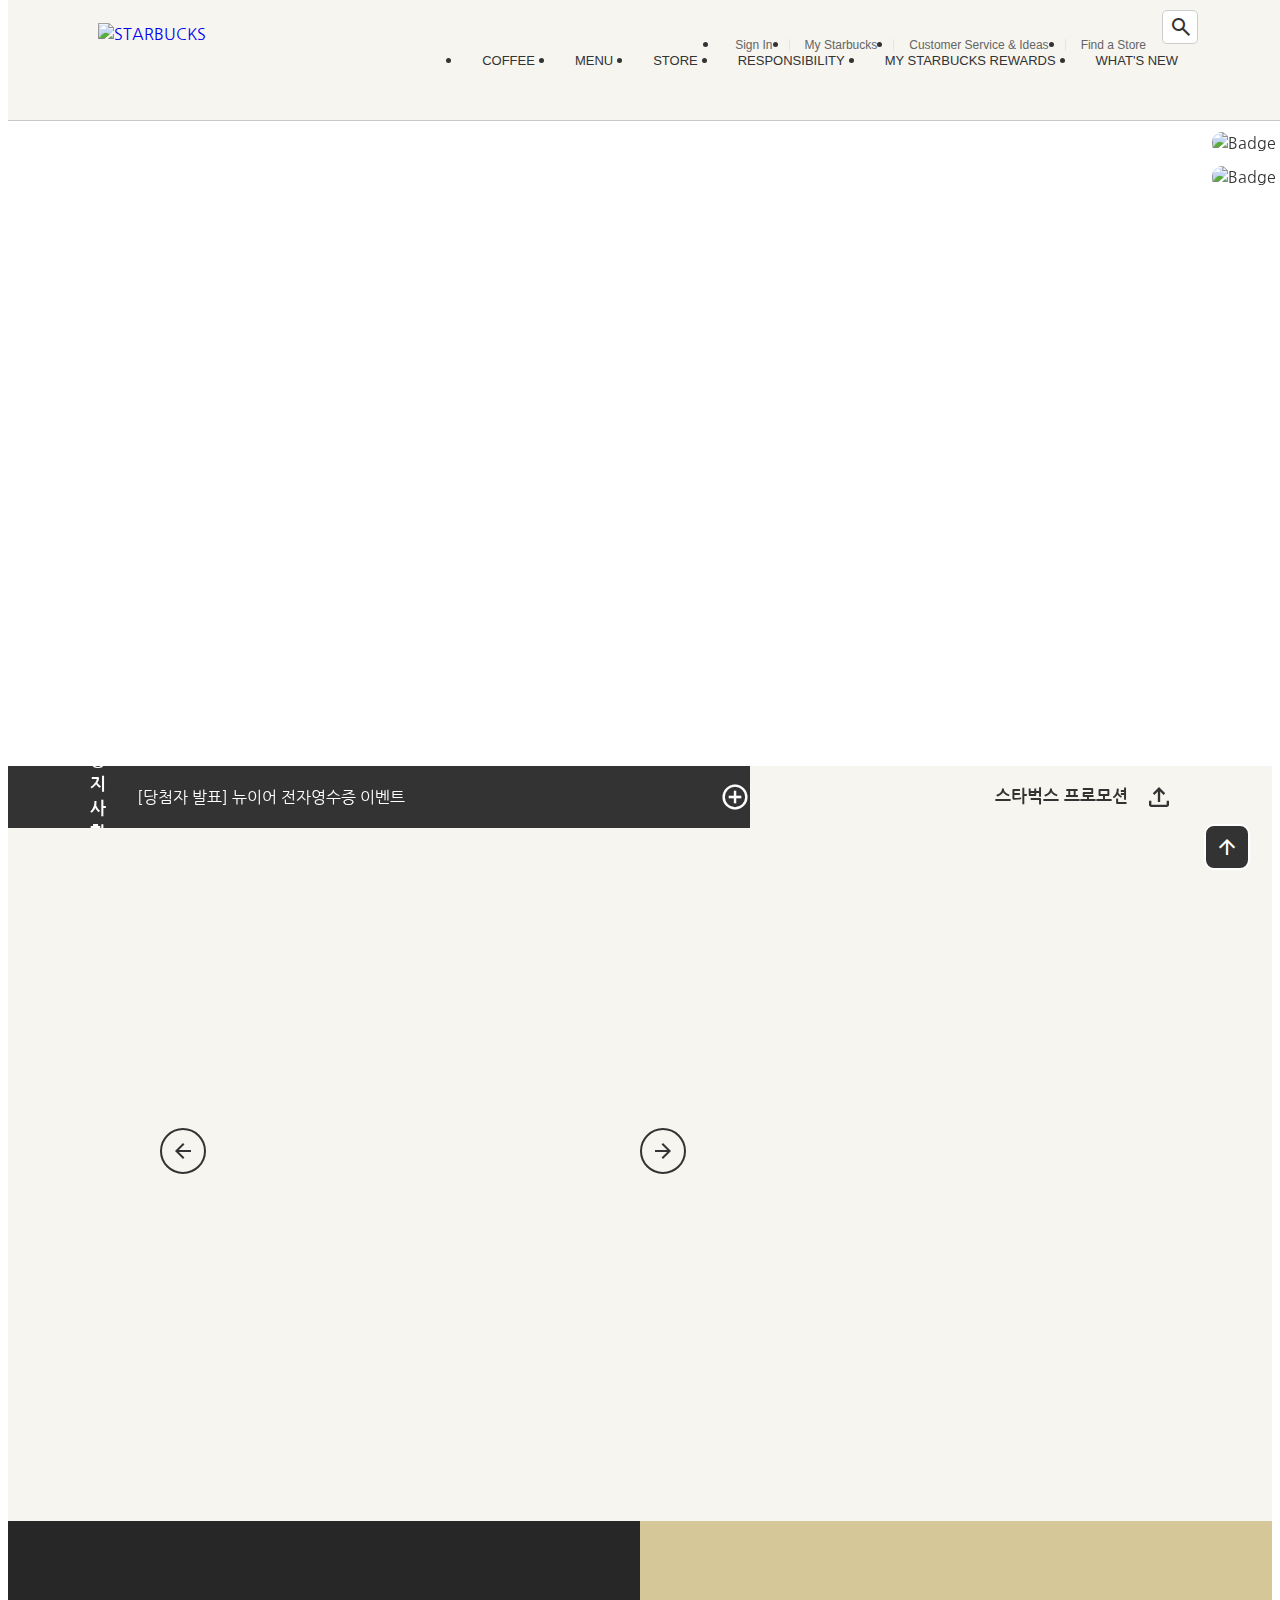
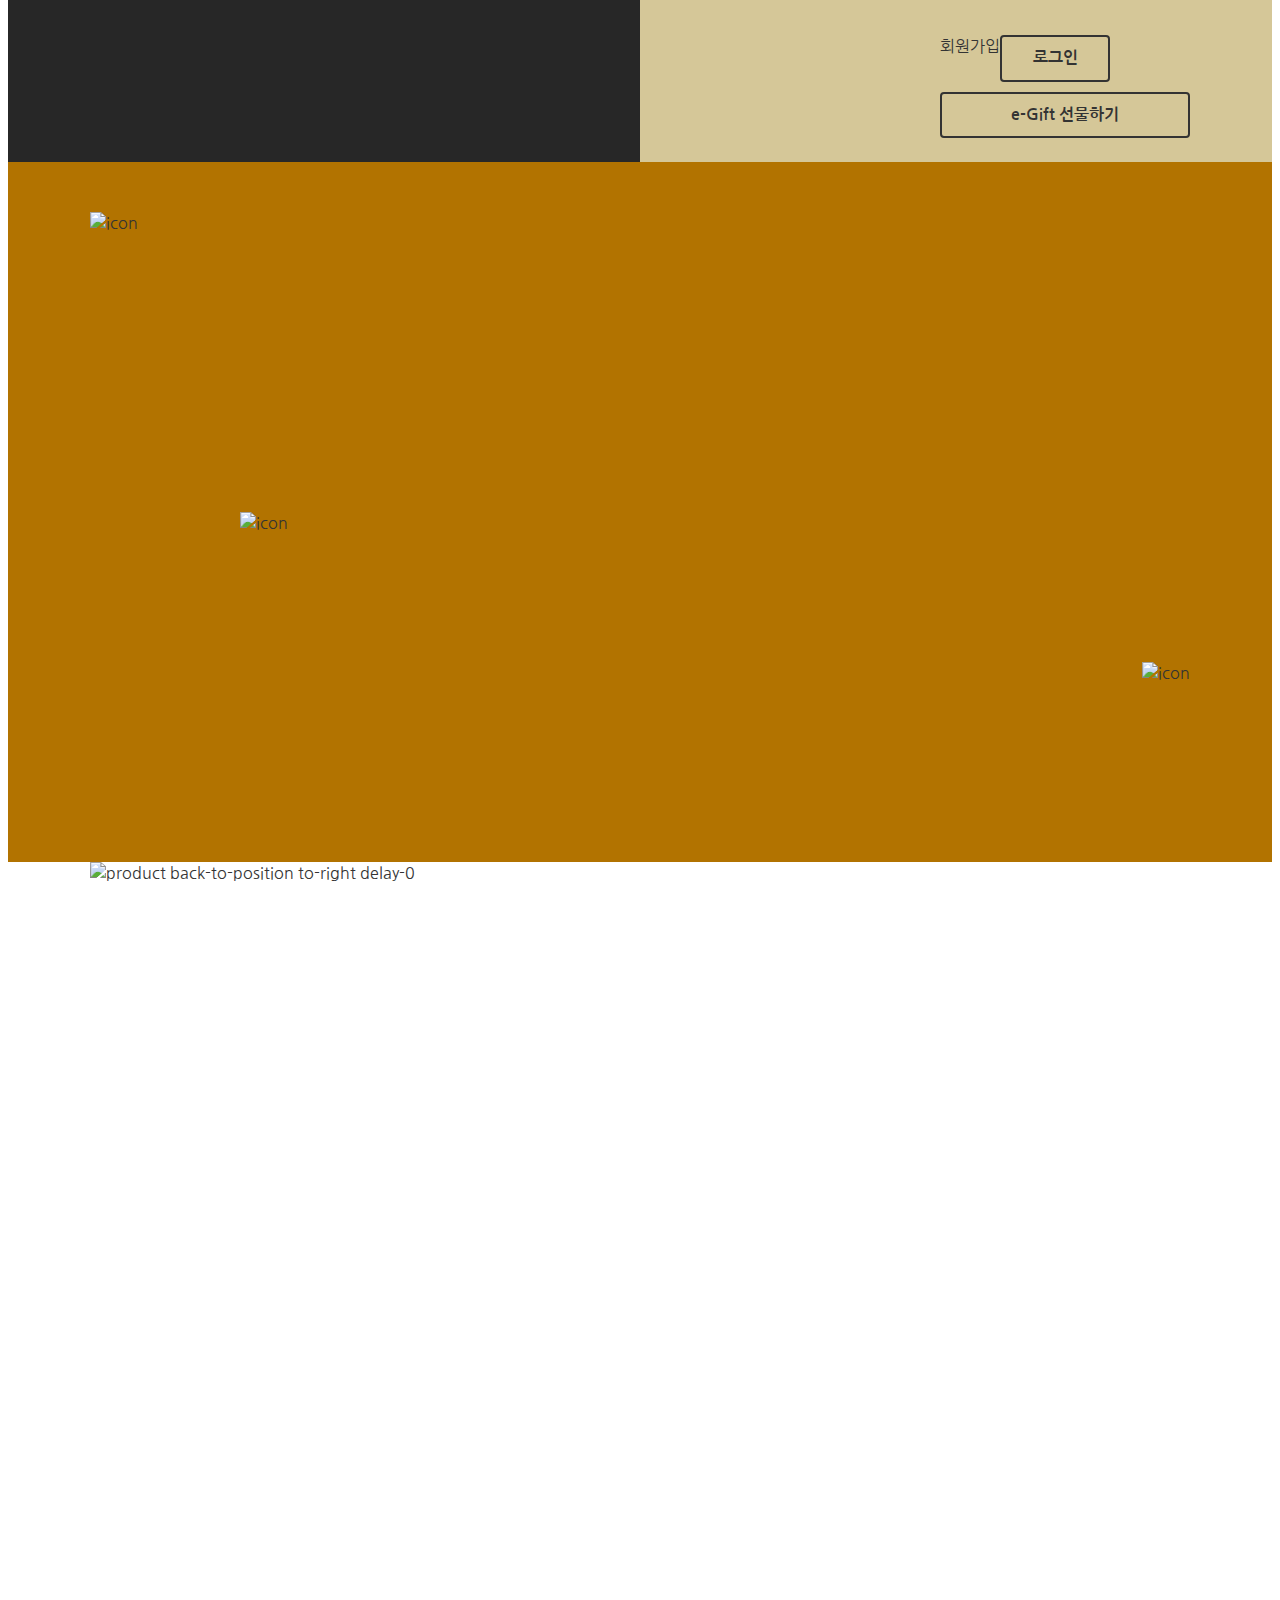
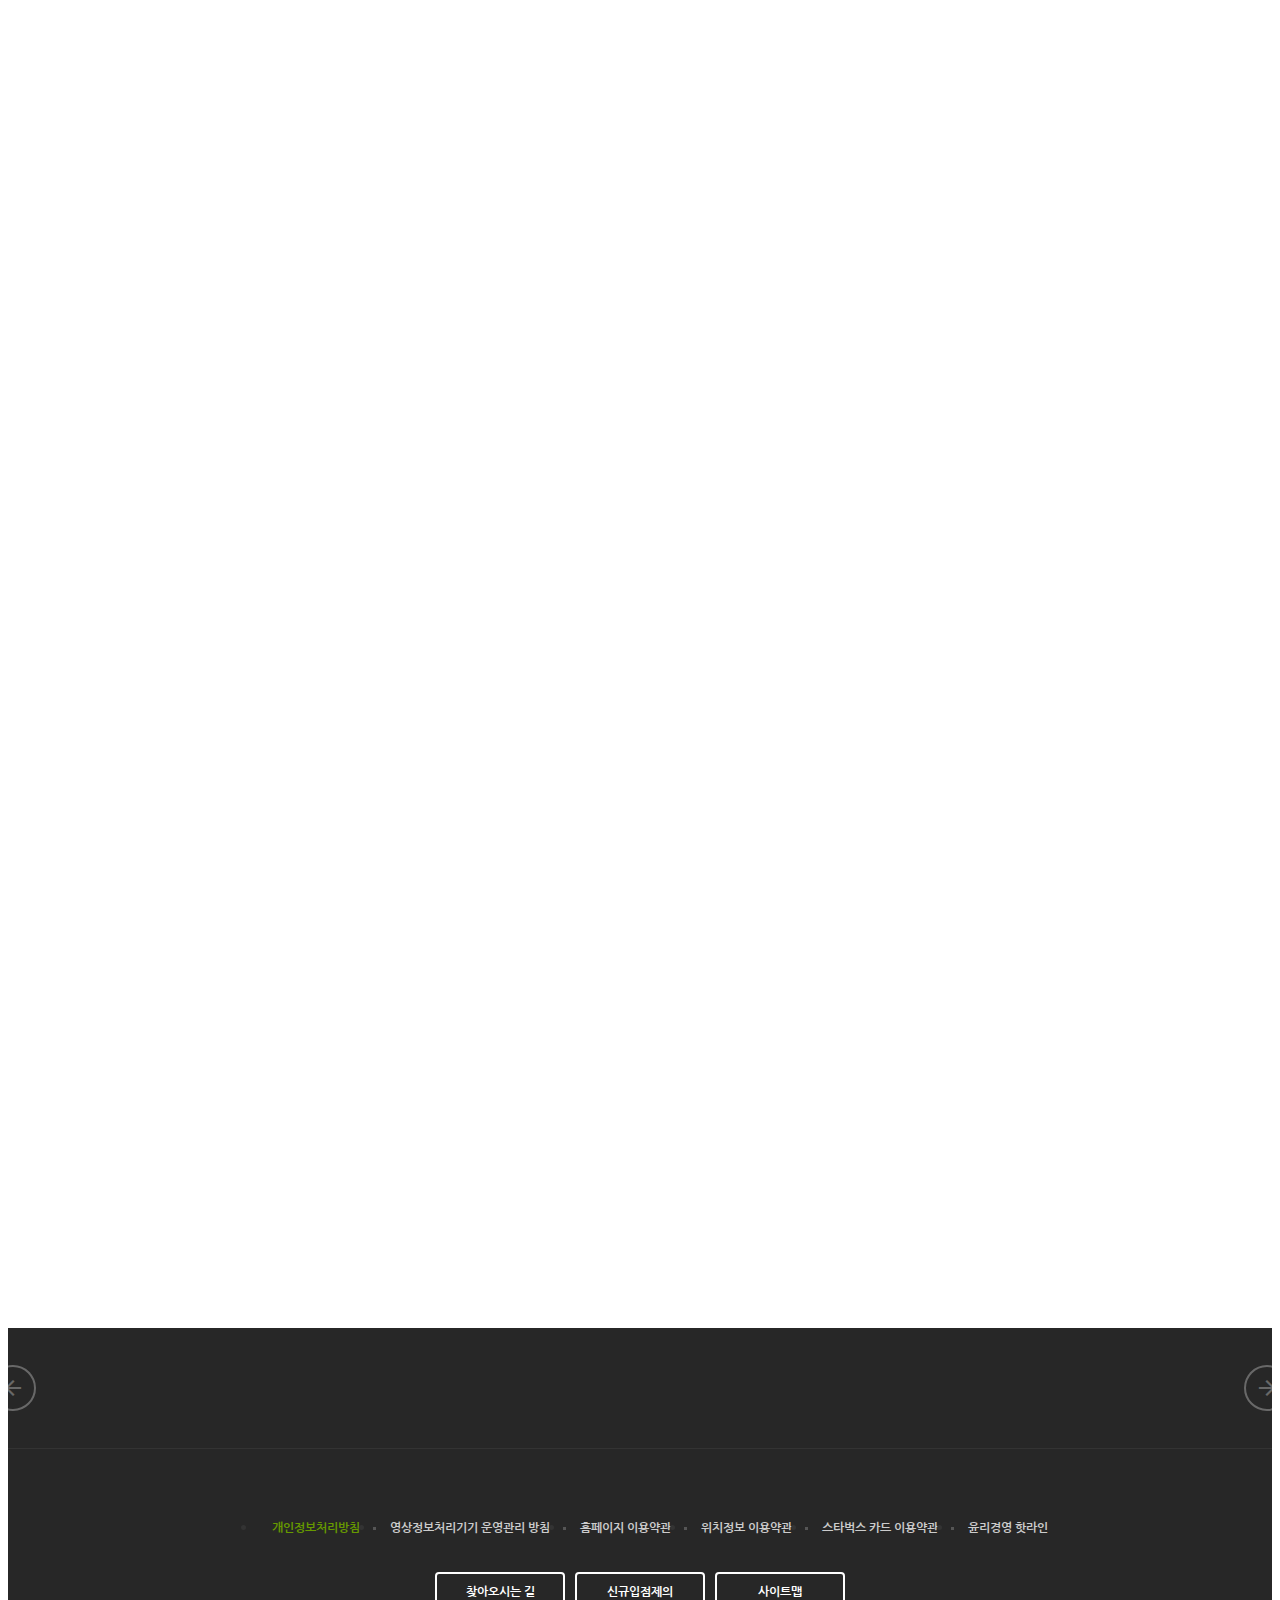
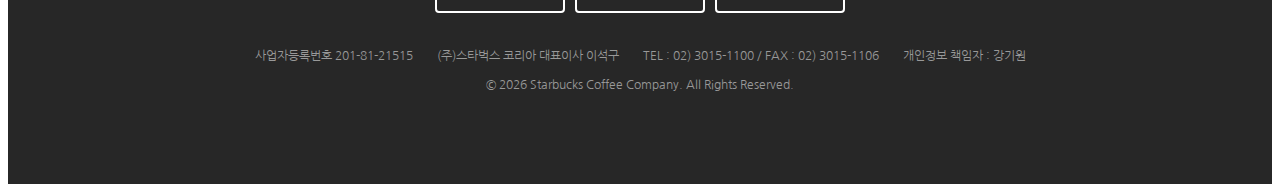
==== index.html @ c78d1f73 "공통 모듈 분리" ====
<!DOCTYPE html>
<html lang="ko">
<head>
    <meta charset="UTF-8" />
    <meta http-equiv="X-UA-Compatible" content="IE=edge" />
    <meta name="viewport" content="width=device-width, initial-scale=1.0" />
    <title>Starbucks Coffee Korea</title>

    <meta property="og:type" content="website" />
    <meta property="og:site_name" content="Starbucks" />
    <meta property="og:title" content="Starbucks Coffee Korea" />
    <meta property="og:description" content="스타벅스는 세계에서 가장 큰 다국적 커피 전문점으로, 64개국에서 총 23,187개의 매점을 운영하고 있습니다." />
    <meta property="og:image" content="./images/starbucks_seo.jpg" />
    <meta property="og:url" content="https://starbucks.co.kr" />

    <meta property="twitter:card" content="summary" />
    <meta property="twitter:site" content="Starbucks" />
    <meta property="twitter:title" content="Starbucks Coffee Korea" />
    <meta property="twitter:description" content="스타벅스는 세계에서 가장 큰 다국적 커피 전문점으로, 64개국에서 총 23,187개의 매점을 운영하고 있습니다." />
    <meta property="twitter:image" content="./images/starbucks_seo.jpg" />
    <meta property="twitter:url" content="https://starbucks.co.kr" />

    <link rel="icon" href="./images/favicon.png" />
    <link rel="stylesheet" href="https://cdn.jsdelivr.net/npm/reset-css@5.0.1/reset.min.css" />
    <link rel="preconnect" href="https://fonts.googleapis.com">
    <link rel="preconnect" href="https://fonts.gstatic.com" crossorigin>
    <link href="https://fonts.googleapis.com/css2?family=Nanum+Gothic:wght@400;700&display=swap" rel="stylesheet">
    <link rel="stylesheet" href="https://fonts.googleapis.com/css2?family=Material+Symbols+Outlined:opsz,wght,FILL,GRAD@48,400,0,0" />
    <link rel="stylesheet" href="./css/common.css" />
    <link rel="stylesheet" href="./css/main.css" />

    <script src="https://cdnjs.cloudflare.com/ajax/libs/lodash.js/4.17.21/lodash.min.js" integrity="sha512-WFN04846sdKMIP5LKNphMaWzU7YpMyCU245etK3g/2ARYbPK9Ub18eG+ljU96qKRCWh+quCY7yefSmlkQw1ANQ==" crossorigin="anonymous" referrerpolicy="no-referrer"></script>
    
    <!-- gsap & scroll to plugin -->
    <script src="https://cdnjs.cloudflare.com/ajax/libs/gsap/3.11.4/gsap.min.js" integrity="sha512-f8mwTB+Bs8a5c46DEm7HQLcJuHMBaH/UFlcgyetMqqkvTcYg4g5VXsYR71b3qC82lZytjNYvBj2pf0VekA9/FQ==" crossorigin="anonymous" referrerpolicy="no-referrer"></script>
    <script src="https://cdnjs.cloudflare.com/ajax/libs/gsap/3.11.4/ScrollToPlugin.min.js" integrity="sha512-tQFq+nb/TSS648SDzWbSj0A67t4I1PFzR0U6Oi/yEYFyUbAIwg74SOCbr7t2X1Rn+iln7sYwfh8y+z7p0gddOw==" crossorigin="anonymous" referrerpolicy="no-referrer"></script>

    <!-- SWIPER -->
    <link rel="stylesheet" href="https://cdn.jsdelivr.net/npm/swiper@8/swiper-bundle.min.css"/>
    <script src="https://cdn.jsdelivr.net/npm/swiper@8/swiper-bundle.min.js"></script>
    
    <!-- SCROLL MAGIC -->
    <script src="https://cdnjs.cloudflare.com/ajax/libs/ScrollMagic/2.0.8/ScrollMagic.min.js" integrity="sha512-8E3KZoPoZCD+1dgfqhPbejQBnQfBXe8FuwL4z/c8sTrgeDMFEnoyTlH3obB4/fV+6Sg0a0XF+L/6xS4Xx1fUEg==" crossorigin="anonymous" referrerpolicy="no-referrer"></script>

    <script defer src="./js/youtube.js"></script>
    <script defer src="./js/common.js"></script>
    <script defer src="./js/main.js"></script>
</head>


<body>
    <!-- HEADER -->
    <header>
        <div class="inner">

        <!-- 로고를 클릭하면, 메인페이지로 이동 -->
            <a href="/" class="logo"> 
                <img src="./images/starbucks_logo.png" alt="STARBUCKS">
            </a>

            <div class="sub-menu">
              <ul class="menu">
                <li>
                  <a href="./signin/index.html">Sign In</a>
                </li>
                <li>
                  <a href="javascript:void(0)">My Starbucks</a>
                </li>
                <li>
                  <a href="#">Customer Service & Ideas</a>
                </li>
                <li>
                  <a href="javascript:void(0)">Find a Store</a>
                </li>
              </ul>
              <div class="search">
                <input type="text">
                <div class="material-symbols-outlined">search</div>
              </div>
            </div>

            <ul class="main-menu">
              <li class="item">
                <div class="item__name">COFFEE</div>
                <div class="item__contents">
                  <div class="contents__menu">
                    <ul class="inner">
                      <li>
                        <h4>커피</h4>
                        <ul>
                          <li>스타벅스 원두</li>
                          <li>스타벅스 비아</li>
                          <li>스타벅스 오리가미</li>
                        </ul>
                      </li>
                      <li>
                        <h4>에스프레소 음료</h4>
                        <ul>
                          <li>도피오</li>
                          <li>에스프레소 마키아또</li>
                          <li>아메리카노</li>
                          <li>마키아또</li>
                          <li>카푸치노</li>
                          <li>라떼</li>
                          <li>모카</li>
                          <li>리스트레또 비안코</li>
                        </ul>
                      </li>
                      <li>
                        <h4>커피 이야기</h4>
                        <ul>
                          <li>스타벅스 로스트 스팩트럼</li>
                          <li>최상의 아라비카 원두</li>
                          <li>한 잔의 커피가 완성되기까지</li>
                          <li>클로버® 커피 추출 시스템</li>
                        </ul>
                      </li>
                      <li>
                        <h4>최상의 커피를 즐기는 법</h4>
                        <ul>
                          <li>커피 프레스</li>
                          <li>푸어 오버</li>
                          <li>아이스 푸어 오버</li>
                          <li>커피 메이커</li>
                          <li>리저브를 매장에서 다양하게 즐기는 법</li>
                        </ul>
                      </li>
                    </ul>
                  </div>
                  <div class="contents__texture">
                    <div class="inner">
                      <h4>나와 어울리는 커피 찾기</h4>
                      <p>스타벅스가 여러분에게 어울리는 커피를 찾아드립니다.</p>
                      <h4>최상의 커피를 즐기는 법</h4>
                      <p>여러가지 방법을 통해 다양한 풍미의 커피를 즐겨보세요.</p>
                    </div>
                  </div>
                </div>
              </li>
              <li class="item">
                <div class="item__name">MENU</div>
                <div class="item__contents">
                  <div class="contents__menu">
                    <ul class="inner">
                      <li>
                        <h4>음료</h4>
                        <ul>
                          <li>콜드 브루</li>
                          <li>브루드 커피</li>
                          <li>에스프레소</li>
                          <li>프라푸치노</li>
                          <li>블렌디드 음료</li>
                          <li>스타벅스 피지오</li>
                          <li>티(티바나)</li>
                          <li>기타 제조 음료</li>
                          <li>스타벅스 주스(병음료)</li>
                        </ul>
                      </li>
                      <li>
                        <h4>푸드</h4>
                        <ul>
                          <li>베이커리</li>
                          <li>케익</li>
                          <li>샌드위치 & 샐러드</li>
                          <li>따뜻한 푸드</li>
                          <li>과일 & 요거트</li>
                          <li>스낵 & 미니 디저트</li>
                          <li>아이스크림</li>
                        </ul>
                      </li>
                      <li>
                        <h4>상품</h4>
                        <ul>
                          <li>머그</li>
                          <li>글라스</li>
                          <li>플라스틱 텀블러</li>
                          <li>스테인리스 텀블러</li>
                          <li>보온병</li>
                          <li>액세서리</li>
                          <li>커피 용품</li>
                          <li>패키지 티(티바나)</li>
                        </ul>
                      </li>
                      <li>
                        <h4>카드</h4>
                        <ul>
                          <li>실물카드</li>
                          <li>e-Gift 카드</li>
                        </ul>
                      </li>
                      <li>
                        <h4>메뉴 이야기</h4>
                        <ul>
                          <li>콜드 브루</li>
                          <li>스타벅스 티바나</li>
                        </ul>
                      </li>
                    </ul>
                  </div>
                  <div class="contents__texture">
                    <div class="inner">
                      <h4 class="new">스타벅스 티바나</h4>
                      <p>다양한 찻잎과 향신료 등 개성있는 재료로 새로운 맛과 향의 티를 선보입니다.</p>
                    </div>
                  </div>
                </div>
              </li>
              <li class="item">
                <div class="item__name">STORE</div>
                <div class="item__contents">
                  <div class="contents__menu">
                    <ul class="inner">
                      <li>
                        <h4>매장 찾기</h4>
                        <ul>
                          <li>퀵 검색</li>
                          <li>지역 검색</li>
                          <li>My 매장</li>
                        </ul>
                      </li>
                      <li>
                        <h4>매장 이야기</h4>
                        <ul>
                          <li>청담스타</li>
                          <li>티바나 인스파이어드 매장</li>
                          <li>파미에파크</li>
                        </ul>
                      </li>
                    </ul>
                  </div>
                  <div class="contents__texture">
                    <div class="inner">
                      <h4>매장 찾기</h4>
                      <p>보다 빠르게 매장을 찾아보세요.</p>
                      <h4 class="new">청담스타</h4>
                      <p>스타벅스 1,000호점인 청담스타점을 만나보세요.</p>
                    </div>
                  </div>
                </div>
              </li>
              <li class="item">
                <div class="item__name">RESPONSIBILITY</div>
                <div class="item__contents">
                  <div class="contents__menu">
                    <ul class="inner">
                      <li>
                        <h4>지역 사회 참여 활동</h4>
                        <ul>
                          <li>회망배달 캠페인</li>
                          <li>재능기부 카페 소식</li>
                          <li>커뮤니티 스토어</li>
                          <li>청년인재 양성</li>
                          <li>우리 농산물 사랑 캠페인</li>
                          <li>우리 문화 지키기</li>
                        </ul>
                      </li>
                      <li>
                        <h4>환경보호 활동</h4>
                        <ul>
                          <li>환경 발자국 줄이기</li>
                          <li>일회용 컵 없는 매장</li>
                          <li>커피 원두 재활용</li>
                        </ul>
                      </li>
                      <li>
                        <h4>윤리 구매</h4>
                        <ul>
                          <li>윤리적 원두 구매</li>
                          <li>공정무역 인증</li>
                          <li>커피 농가 지원 활동</li>
                        </ul>
                      </li>
                      <li>
                        <h4>글로벌 사회 공헌</h4>
                        <ul>
                          <li>윤리경영 보고서</li>
                          <li>스타벅스 재단</li>
                          <li>지구촌 봉사의 달</li>
                        </ul>
                      </li>
                    </ul>
                  </div>
                  <div class="contents__texture">
                    <div class="inner">
                      <h4>커피원두 재활용</h4>
                      <p>스타벅스 커피 원두를 재활용 해보세요.</p>
                    </div>
                  </div>
                </div>
              </li>
              <li class="item">
                <div class="item__name">MY STARBUCKS REWARDS</div>
                <div class="item__contents">
                  <div class="contents__menu">
                    <ul class="inner">
                      <li>
                        <h4>마이 스타벅스 리워드</h4>
                        <ul>
                          <li>마이 스타벅스 리워드 소개</li>
                          <li>등급 및 혜택</li>
                          <li>스타벅스 별</li>
                          <li>자주하는 질문</li>
                        </ul>
                      </li>
                      <li>
                        <h4>스타벅스 카드</h4>
                        <ul>
                          <li>스타벅스 카드 소개</li>
                          <li>스타벅스 카드 갤러리</li>
                          <li>등록 및 조회</li>
                          <li>충전 및 이용안내</li>
                          <li>분실신고/환불신청</li>
                          <li>자주하는 질문</li>
                        </ul>
                      </li>
                      <li>
                        <h4>스타벅스 카드 e-Gift</h4>
                        <ul>
                          <li>스타벅스 카드 e-Gift 소개</li>
                          <li>이용안내</li>
                          <li>선물하기</li>
                          <li>자주하는 질문</li>
                        </ul>
                      </li>
                    </ul>
                  </div>
                  <div class="contents__texture">
                    <div class="inner">
                      <h4>스타벅스 카드 등록하기</h4>
                      <p>카드 등록 후 리워드 서비스를 누리고 사용내역도 조회해보세요.</p>
                    </div>
                  </div>
                </div>
              </li>
              <li class="item">
                <div class="item__name">WHAT'S NEW</div>
                <div class="item__contents">
                  <div class="contents__menu">
                    <ul class="inner">
                      <li>
                        <h4>프로모션 & 이벤트</h4>
                        <ul>
                          <li>전체</li>
                          <li>스타벅스 카드</li>
                          <li>마이 스타벅스 리워드</li>
                          <li>온라인</li>
                          <li>2017 스타벅스 플래너</li>
                        </ul>
                      </li>
                      <li>
                        <h4>새소식</h4>
                        <ul>
                          <li>전체</li>
                          <li>상품 출시</li>
                          <li>스타벅스의 문화</li>
                          <li>스타벅스 사회공헌</li>
                          <li>스타벅스 카드출시</li>
                        </ul>
                      </li>
                      <li>
                        <h4>매장별 이벤트</h4>
                        <ul>
                          <li>일반 매장</li>
                          <li>신규 매장</li>
                        </ul>
                      </li>
                    </ul>
                  </div>
                  <div class="contents__texture">
                    <div class="inner">
                      <h4>매장별 이벤트</h4>
                      <p>스타벅스의 매장 이벤트 정보를 확인 하실 수 있습니다.</p>
                      <h4>소셜 스타벅스</h4>
                      <p>다양한 스타벅스 SNS 채널을 통해 스타벅스를 만나보세요!</p>
                    </div>
                  </div>
                </div>
              </li>
            </ul>


        </div>

        <div class="badges">
          <div class="badge">
            <img src="./images/badge3.jpg" alt="Badge" />
          </div>
          <div class="badge">
            <img src="./images/badge2.jpg" alt="Badge" />
          </div>
        </div>
    </header>

    <!-- VISUAL -->
    <section class="visual">
      <div class="inner">

        <div class="title fade-in">
          <img src="./images/visual_title.png" alt="STARBUCKS DELIGHTFUL START TO THE YEAR" />
          <a href="javascript:void(0)" class="btn btn--brown">자세히 보기</a>
        </div>
          <div class="fade-in">
            <img src="./images/visual_cup1.png" alt="NEW OATMEAL LATTE" class="cup1 image" />
            <img src="./images/visual_cup1_text.png" alt="오트밀 라떼" class="cup1 text" />
          </div>
          <div class="fade-in">
            <img src="./images/visual_cup2.png" alt="NEW STARBUCKS CARAMEL CRUMBLE MOCHA" class="cup2 image" />
            <img src="./images/visual_cup2_text.png" alt="스타벅스 카라멜 크럼블 모카" class="cup2 text" />
          </div>
          <div class="fade-in">
            <img src="./images/visual_spoon.png" alt="Spoon" class="spoon" />
          </div>


      </div>

    </section>


    <!-- NOTICE -->
    <section class="notice">

      <div class="notice-line">
        <div class="bg-left"></div>
        <div class="bg-right"></div>
        <div class="inner">
          <div class="inner__left">
            <h2>공지사항</h2>
            <div class="swiper">
              <div class="swiper-wrapper">
                <!-- Slides -->
               <div class="swiper-slide">
                 <a href="javascript:void(0)">[당첨자 발표] 뉴이어 전자영수증 이벤트</a>
               </div>
               <div class="swiper-slide">
                 <a href="javascript:void(0)">크리스마스 & 연말연시 스타벅스 매장 영업시간 변경 안내</a>
               </div>
               <div class="swiper-slide">
                 <a href="javascript:void(0)">[당첨자 발표] 2021 스타벅스 플래너 영수증 이벤트</a>
               </div>
               <div class="swiper-slide">
                 <a href="javascript:void(0)">스타벅스커피 코리아 애플리케이션 버전 업데이트 안내</a>
               </div>
             </div>
            </div> 
            <a href="javascript:void(0)" class="notice-line__more">
              <div class="material-symbols-outlined">add_circle</div>
            </a>
          </div>
          <div class="inner__right">
            <h2>스타벅스 프로모션</h2>
            <a href="javascript:void(0)" class="toggle-promotion">
              <div class="material-symbols-outlined">upload</div>
            </a>
          </div>

        </div>
      </div>

      <div class="promotion">
        <div class="swiper">
          <div class="swiper-wrapper">
            <div class="swiper-slide">
              <img src="./images/promotion_slide1.jpg" alt="2023 뉴이어, 스타벅스와 함께 즐겁고 활기차게 시작하세요!" />
              <a href="javascript:void(0)" class="btn">자세히 보기</a>
            </div>
            <div class="swiper-slide">
              <img src="./images/promotion_slide2.jpg" alt="2023 뉴이어, 스타벅스와 함께 즐겁고 활기차게 시작하세요!" />
              <a href="javascript:void(0)" class="btn">자세히 보기</a>
            </div>
            <div class="swiper-slide">
              <img src="./images/promotion_slide3.jpg" alt="2023 뉴이어, 스타벅스와 함께 즐겁고 활기차게 시작하세요!" />
              <a href="javascript:void(0)" class="btn">자세히 보기</a>
            </div>
            <div class="swiper-slide">
              <img src="./images/promotion_slide4.jpg" alt="2023 뉴이어, 스타벅스와 함께 즐겁고 활기차게 시작하세요!" />
              <a href="javascript:void(0)" class="btn">자세히 보기</a>
            </div>
            <div class="swiper-slide">
              <img src="./images/promotion_slide5.jpg" alt="2023 뉴이어, 스타벅스와 함께 즐겁고 활기차게 시작하세요!" />
              <a href="javascript:void(0)" class="btn">자세히 보기</a>
            </div>
          </div>
        </div>

        <div class="swiper-pagination"></div>
        <div class="swiper-prev">
          <div class="material-symbols-outlined">arrow_back</div>
        </div>
        <div class="swiper-next">
          <div class="material-symbols-outlined">arrow_forward</div>
        </div>
      </div>
    </section>


    <!-- REWARDS -->
    <section class="rewards">
      <div class="bg-left"></div>
      <div class="bg-right"></div>

      <div class="inner">
        <div class="btn-group">
          <div class="btn--reverse sign-up">회원가입</div>
          <div class="btn sign-in">로그인</div>
          <div class="btn gift">e-Gift 선물하기</div>
        </div>
      </div>
    </section>

    <!--YOUTUBE VIDEO-->
    <section class="youtube">
      <div class="youtube__area">
        <div id="player"></div>
      </div> 
      <div class="youtube__cover"></div>
      <div class="inner">
        <img src="./images/floating1.png" alt="icon" class="floating floating1" />
        <img src="./images/floating2.png" alt="icon" class="floating floating2" />
      </div>
    </section>

    <!-- SEASON PRODUCT -->
    <section class="season-product scroll-spy">
      <div class="inner">

        <img src="./images/floating3.png" alt="icon" class="floating floating3" />
        <img src="./images/season_product_image.png" alt="product back-to-position to-right delay-0" />

        <div class="text-group">
          <img src="./images/season_product_text1.png" alt="" class="title back-to-position to-left delay-1" />
          <img src="./images/season_product_text2.png" alt="" class="description back-to-position to-left delay-2" />
          <div class="more back-to-position to-left delay-3">
            <a href="javascript:void(0)" class="btn">자세히 보기</a>
          </div>
        </div>
      </div>
    </section>


    <!-- reserve-coffee -->
    <section class="reserve-coffee scroll-spy">
      <div class="inner">
        
        <img src="./images/reserve_logo.png" alt="" class="reserve-logo back-to-position to-right delay-0" />

        <div class="text-group">
          <img src="./images/reserve_text.png" alt="" class="description back-to-position to-right delay-1" />
          <div class="more back-to-position to-right delay-2">
            <a href="javascript:void(0)" class="btn btn--gold">자세히 보기</a>
          </div>
        </div>
        <img src="./images/reserve_image.png" alt="" class="product back-to-position to-left delay-3" />
      </div>
    </section>

    <!-- PICK YOUR FAVORITE -->
    <section class="pick-your-favorite scroll-spy">
      <div class="inner">

        <div class="text-group">
          <img src="./images/favorite_text1.png" alt="" class="title back-to-position to-right delay-0" />
          <img src="./images/favorite_text2.png" alt="" class="description back-to-position to-right delay-1" />
          <div class="more back-to-position to-right delay-2">
            <a href="javascript:void(0)" class="btn btn--white">자세히 보기</a>
          </div>
        </div>

      </div>
    </section>


    <!-- RESURVE STORE -->
    <section class="reserve-store">
      <div class="inner">


        <div class="medal">
          <div class="front">
            <img src="./images/reserve_store_medal_front.png" alt="" />
          </div>
          <div class="back">
            <img src="./images/reserve_store_medal_back.png" alt="" />
            <a href="javascript:void(0)" class="btn">매장안내</a>
          </div>
        </div>




      </div>
    </section>


    <!-- FIND THE STORE -->
    <section class="find-store scroll-spy">

      <div class="inner">

        <img src="./images/find_store_texture1.png" alt="" class="texture1" />
        <img src="./images/find_store_texture2.png" alt="" class="texture2" />
        <img src="./images/find_store_picture1.jpg" alt="" class="picture picture1 back-to-position to-right delay-0" />
        <img src="./images/find_store_picture2.jpg" alt="" class="picture picture2 back-to-position to-right delay-1" />

        <div class="text-group">
          <img src="./images/find_store_text1.png" alt="" class="title back-to-position to-left delay-0" />
          <img src="./images/find_store_text2.png" alt="" class="description back-to-position to-left delay-1" />
          <div class="more back-to-position to-left delay-2">
            <a href="javascript:void(0)" class="btn">매장찾기</a>
          </div>
        </div>
      </div>
    </section>


    <!-- AWARDS -->
    <section class="awards">
      <div class="inner">

        <div class="swiper-container">
          <div class="swiper-wrapper">
            <div class="swiper-slide">
              <img src="./images/awards_slide1.jpg" alt="" />
            </div>
            <div class="swiper-slide">
              <img src="./images/awards_slide2.jpg" alt="" />
            </div>
            <div class="swiper-slide">
              <img src="./images/awards_slide3.jpg" alt="" />
            </div>
            <div class="swiper-slide">
              <img src="./images/awards_slide4.jpg" alt="" />
            </div>
            <div class="swiper-slide">
              <img src="./images/awards_slide5.jpg" alt="" />
            </div>
            <div class="swiper-slide">
              <img src="./images/awards_slide6.jpg" alt="" />
            </div>
            <div class="swiper-slide">
              <img src="./images/awards_slide7.jpg" alt="" />
            </div>
            <div class="swiper-slide">
              <img src="./images/awards_slide8.jpg" alt="" />
            </div>
            <div class="swiper-slide">
              <img src="./images/awards_slide9.jpg" alt="" />
            </div>
            <div class="swiper-slide">
              <img src="./images/awards_slide10.jpg" alt="" />
            </div>
          </div>
        </div>

        <div class="swiper-prev">
          <div class="material-symbols-outlined">arrow_back</div>
        </div>
        <div class="swiper-next">
          <div class="material-symbols-outlined">arrow_forward</div>
        </div>

      </div>
    </section>

    <!-- Footer -->
    <footer>
      <div class="inner">

        <ul class="menu">
          <li><a href="javascript:void(0)" class="green">개인정보처리방침</a></li>
          <li><a href="javascript:void(0)">영상정보처리기기 운영관리 방침</a></li>
          <li><a href="javascript:void(0)">홈페이지 이용약관</a></li>
          <li><a href="javascript:void(0)">위치정보 이용약관</a></li>
          <li><a href="javascript:void(0)">스타벅스 카드 이용약관</a></li>
          <li><a href="javascript:void(0)">윤리경영 핫라인</a></li>
        </ul>

        <div class="btn-group">
          <a href="javascript:void(0)" class="btn btn--white">찾아오시는 길</a>
          <a href="javascript:void(0)" class="btn btn--white">신규입점제의</a>
          <a href="javascript:void(0)" class="btn btn--white">사이트맵</a>
        </div>

        <div class="info">
          <span>사업자등록번호 201-81-21515</span>
          <span>(주)스타벅스 코리아 대표이사 이석구</span>
          <span> TEL : 02) 3015-1100 / FAX : 02) 3015-1106</span>
          <span>개인정보 책임자 : 강기원</span>
        </div>

        <p class="copyright">
          &copy; <span class="this-year"></span> Starbucks Coffee Company. All Rights Reserved.
        </p>
        <img src="./images/starbucks_logo_only_text.png" alt="" class="logo" />
      </div>
    </footer>


    <div id="to-top">
      <div class="material-symbols-outlined">arrow_upward</div>
    </div>





</body>
</html>
---- css/common.css ----
/* COMMON */
body {
  color: #333;
  font-size: 16px;
  font-weight: 400;
  line-height: 1.4;
  font-family: 'Nanum Gothic', sans-serif;
}

/* 이미지는 글자처럼 취급하지 않고, 화면을 구성하는 레이아웃으로 사용하겠음 */
img {
  display: block;
}
a {
  text-decoration: none;
}
.inner {
  width: 1100px;
  margin: 0 auto;
  position: relative;
}
.btn {
  width: 130px;
  padding: 10px;
  border: 2px solid #333;
  border-radius: 4px;
  color: #333;
  font-size: 16px;
  font-weight: 700;
  text-align: center;
  cursor: pointer;
  box-sizing: border-box;
  display: block;
  transition: .4s;
}
.btn:hover {
  background-color: #333;
  color: #fff;
}
.btn.btn--reverse {
  background-color: #333;
  color: #fff;
}
.btn.btn--reverse:hover {
  background-color: transparent;
  color: #333;
}
.btn.btn--brown {
  color: #592818;
  border-color: #592818;
}
.btn.btn--brown:hover {
  color: #fff;
  background-color: #592818;
}
.btn.btn--gold {
  color: #d9aa8a;
  border-color: #d9aa8a;
}
.btn.btn--gold:hover {
  color: #fff;
  background-color: #d9aa8a;
}
.btn.btn--white {
  color: #fff;
  border-color: #fff;
}
.btn.btn--white:hover {
  color: #333;
  background-color: #fff;
}

.back-to-position {
  opacity: 0;
  transition: 1s;
}
.back-to-position.to-right {
  transform: translateX(-150px);
}
.back-to-position.to-left {
  transform: translateX(150px);
}
.show .back-to-position {
  opacity: 1;
  transform: translateX(0);
}
.show .back-to-position.delay-0 {
  transition-delay: 0s;
}
.show .back-to-position.delay-1 {
  transition-delay: 3s;
}
.show .back-to-position.delay-2 {
  transition-delay: 6s;
}
.show .back-to-position.delay-3 {
  transition-delay: 9s;
}

/* HEADER */
header {
  width: 100%;
  background-color: #f6f5f0;
  border-bottom: 1px solid #c8c8c8;
  position: fixed;
  top: 0;
  z-index: 9;
}
header > .inner {
  height: 120px;
}
header .logo {
  height: 75px;
  position: absolute;
  top: 0;
  bottom: 0;
  left: 0;
  margin: auto;
}
header .sub-menu {
  position: absolute;
  top: 10px;
  right: 0;
  display: flex;
}
header .sub-menu ul.menu {
  font-family: Arial, sans-serif;
  display: flex;
}
header .sub-menu ul.menu li {
  position: relative;
}
header .sub-menu ul.menu li::before {
  content: "";
  display: block;
  width: 1px;
  height: 12px;
  background-color: #e5e5e5;
  position: absolute;
  top: 0;
  bottom: 0;
  margin: auto;
}
header .sub-menu ul.menu li:first-child::before {
  display: none;
}
header .sub-menu ul.menu li a {
  font-size: 12px;
  padding: 11px 16px;
  display: block;
  color: #656565;
}
header .sub-menu ul.menu li a:hover {
  color: #000;
}
header .sub-menu .search {
  height: 34px;
  position: relative;
}
header .sub-menu .search input {
  width: 36px;
  height: 34px;
  padding: 4px 10px;
  border: 1px solid #ccc;
  box-sizing: border-box;
  border-radius: 5px;
  outline: none;
  background-color: #fff;
  color: #777;
  font-size: 12px;
  transition: width .4s;
}
header .sub-menu .search input:focus {
  width: 190px;
  border-color: #690;
}
header .sub-menu .search .material-symbols-outlined {
  height: 24px;
  position: absolute;
  top: 0;
  bottom: 0;
  right: 5px;
  margin: auto;
  transition: .4s;
}
header .sub-menu .search.focused .material-symbols-outlined {
  opacity: 0;
}


header .main-menu {
  position: absolute;
  bottom: 0;
  right: 0;
  z-index: 1;
  display: flex;
}
header .main-menu .item {
  
}
header .main-menu .item .item__name {
  padding: 10px 20px 34px 20px;
  font-family: Arial, sans-serif;
  font-size: 13px;
}
header .main-menu .item:hover .item__name {
  background-color: #2c2a29;
  color: #690;
  border-radius: 6px 6px 0 0;
}
header .main-menu .item .item__contents {
  width: 100%;
  position: fixed;
  left: 0;
  display: none;
}
header .main-menu .item:hover .item__contents {
  display: block;
}
header .main-menu .item .item__contents .contents__menu {
  background-color: #2c2a29;
}
header .main-menu .item .item__contents .contents__menu > ul {
  display: flex;
  padding: 20px 0;
}
header .main-menu .item .item__contents .contents__menu > ul > li {
  width: 220px;
}
header .main-menu .item .item__contents .contents__menu > ul > li > h4 {
  padding: 3px 0 12px 0;
  font-size: 14px;
  color: #fff;
}
header .main-menu .item .item__contents .contents__menu > ul > li > ul > li {
  padding: 5px 0;
  font-size: 12px;
  color: #999;
  cursor: pointer;
}
header .main-menu .item .item__contents .contents__menu > ul > li > ul > li:hover {
  color: #690;
}
header .main-menu .item .item__contents .contents__texture {
  padding: 26px 0;
  font-size: 12px;
  background-image: url("../images/main_menu_pattern.jpg");
}
header .main-menu .item .item__contents .contents__texture h4 {
  color: #999;
  font-weight: 700;
  font-size: 12px;
}
header .main-menu .item .item__contents .contents__texture p {
  color: #690;
  margin: 4px 0 14px;
}

/* 뱃지 */
header .badges {
  position: absolute;
  top: 132px;
  right: 12px;
} 
header .badges .badge {
  border-radius: 10px;
  overflow: hidden;
  margin-bottom: 12px;
  box-shadow: 4px 4px 10px rgba(0,0,0,0,.15);
  cursor: pointer;
} 



/* footer */
footer {
  background-color: #272727;
  border-top: 1px solid #333;
}
footer .inner {
  padding: 40px 0 60px 0;
}
footer .menu {
  display: flex;
  justify-content: center;
}
footer .menu li {
  position: relative;
}
footer .menu li::before {
  content: "";
  width: 3px;
  height: 3px;
  background-color: #555;
  position: absolute;
  top: 0;
  bottom: 0;
  right: -1px;
  margin: auto;
}
footer .menu li:last-child::before {
  display: none;
}
footer .menu li a {
  color: #ccc;
  font-size: 12px;
  font-weight: 700;
  padding: 15px;
  display: block;
}
footer .menu li a.green {
  color: #690;
}
footer .btn-group {
  margin-top: 20px;
  display: flex;
  justify-content: center;
}
footer .btn-group .btn {
  font-size: 12px;
  margin-right: 10px;
}
footer .btn-group .btn:last-child {
  margin-right: 0;
}
footer .info {
  margin-top: 30px;
  text-align: center;
}
footer .info span {
  margin-right: 20px;
  color: #999;
  font-size: 12px;
}
footer .info span:last-child {
  margin-right: 0;
}
footer .copyright {
  color: #999;
  font-size: 12px;
  text-align: center;
  margin-top: 12px;
}
footer .logo {
  /* img요소가 dislay:block;+margin:0 auto; 인 경우,
  width 속성이 없이도 가운데 정렬이 가능합니다.
  우리는 현재 프로젝트에서 img요소에 display:block;을 지정했습니다.  */
  margin: 30px auto 0;
}


#to-top {
  width: 42px;
  height: 42px;
  background-color: #333;
  color: #fff;
  border: 2px solid #fff;
  border-radius: 10px;
  cursor: pointer;
  display: flex;
  justify-content: center;
  align-items: center;
  position: fixed;
  bottom: 30px;
  right: 30px;
  z-index: 9;
}
---- css/main.css ----
/* VISUAL */
.visual {
  margin-top: 120px; 
  background-image: url("../images/visual_bg.jpg");
  background-position: center;
}
.visual .inner {
  height: 646px;
}
.visual .title {
  position: absolute;
  top: 88px;
  left: -10px;
}
.visual .title .btn {
  position: absolute;
  top: 259px;
  left: 173px;
}
.visual .cup1.image {
  position: absolute;
  bottom: 0;
  right: -47px;
}
.visual .cup1.text {
  position: absolute;
  top: 38px;
  right: 171px;
}
.visual .cup2.image {
  position: absolute;
  bottom: 0;
  right: 162px;
}
.visual .cup2.text {
  position: absolute;
  top: 321px;
  right: 416px;
}
.visual .spoon {
  position: absolute;
  bottom: 0;
  left: 275px;
}
.visual .fade-in {
  opacity: 0;
}




/* NOTICE */
.notice {

}
.notice .notice-line {
  position: relative;
}
.notice .notice-line .bg-left {
  position: absolute;
  top: 0;
  left: 0;
  width: 50%;
  height: 100%;
  background-color: #333;
}
.notice .notice-line .bg-right {
  position: absolute;
  top: 0;
  right: 0;
  width: 50%;
  height: 100%;
  background-color: #f6f5ef;
}
.notice .notice-line .inner {
  height: 62px;
  display: flex;
}
.notice .notice-line .inner__left {
  width: 60%;
  height: 100%;
  background-color: #333;
  display: flex;
  align-items: center;
}
.notice .notice-line .inner__left h2 {
  color: #fff;
  font-size: 17px;
  font-weight: 700;
  margin-right: 20px;
}
.notice .notice-line .inner__left .swiper {
  height: 62px;
  flex-grow: 1;
}
.notice .notice-line .inner__left .swiper-slide {
  height: 62px;
  display: flex;
  align-items: center;
}
.notice .notice-line .inner__left .swiper-slide a {
  color: #fff;
}
.notice .notice-line .inner__left .notice-line__more {
  width: 62px;
  height: 62px;
  display: flex;
  justify-content: center;
  align-items: center;
}
.notice .notice-line .inner__left .notice-line__more .material-symbols-outlined {
  color: #fff;
  font-size: 30px;
}


.notice .notice-line .inner__right {
  width: 40%;
  height: 100%;
  display: flex;
  justify-content: flex-end;
  align-items: center;
}
.notice .notice-line .inner__right h2 {
  color: #333; 
  font-size: 17px;
  font-weight: 700;
}
.notice .notice-line .inner__right .toggle-promotion {
  width: 62px;
  height: 62px;
  display: flex;
  justify-content: center;
  align-items: center;
}
.notice .notice-line .inner__right .toggle-promotion .material-symbols-outlined {
  color: #333;
  font-size: 30px;
}

.notice .promotion {
  height: 693px;
  background-color: #f6f5ef;
  position: relative;
  transition: height .4s;
  overflow: hidden;
}
.notice .promotion.hide {
  height: 0;
}
.notice .promotion .swiper {
  width: calc(819px * 3 + 20px);
  height: 553px;
  position: absolute;
  top: 40px;
  left: 50%;
  margin-left: calc((819px * 3 + 20px) / -2);
}
.notice .promotion .swiper-silde {
  opacity: .2;
  transition: opacity 1s;
  position: relative;
}
.notice .promotion .swiper-silde-active {
  opacity: 1;
}
.notice .promotion .swiper-silde .btn {
  position: absolute;
  bottom: 0;
  left: 0;
  right: 0;
  margin: auto;
}
.notice .promotion .swiper-pagination {
  bottom: 40px;
  left: 0;
  right: 0;
}
.notice .promotion .swiper-pagination .swiper-pagination-bullet {
  background-color: transparent;
  background-image: url("../images/promotion_slide_pager.png");
  width: 12px;
  height: 12px;
  margin-right: 6px;
  outline: none;
}
.notice .promotion .swiper-pagination .swiper-pagination-bullet:last-child {
  margin-right: 0;
}
.notice .promotion .swiper-pagination .swiper-pagination-bullet-active {
  background-image: url("../images/promotion_slide_pager_on.png");
}
.notice .promotion .swiper-prev,
.notice .promotion .swiper-next {
  width: 42px;
  height: 42px;
  border: 2px solid #333;
  border-radius: 50%;
  position: absolute;
  top: 300px;
  z-index: 1;
  cursor: pointer;
  outline: none;
  display: flex;
  justify-content: center;
  align-items: center;
  transition: .4s;
}
.notice .promotion .swiper-prev {
  left: 50%;
  margin-left: -480px;
}
.notice .promotion .swiper-next {
  left: 50%;
  margin-right: -480px;
}
.notice .promotion .swiper-prev:hover,
.notice .promotion .swiper-next:hover {
  background-color: #333;
  color: #fff;
}


/* rewards */
.rewards {
  position: relative;
}
.rewards .bg-left {
  width: 50%;
  height: 100%;
  background-color: #272727;
  position: absolute;
  top: 0;
  left: 0;
}
.rewards .bg-right {
  width: 50%;
  height: 100%;
  background-color: #d5c798;
  position: absolute;
  top: 0;
  right: 0;
}
.rewards .inner {
  background-image: url("../images/rewards.jpg");
  height: 241px;
}
.rewards .btn-group {
  position: absolute;
  bottom: 24px;
  right: 0;
  width: 250px;
  display: flex;
  flex-wrap: wrap;
}
.rewards .btn-group .btn.sign-up {
  margin-right: 10px;
}
.rewards .btn-group .btn.sign-in {
  width: 110px;
}
.rewards .inner .btn-group .btn.gift {
  margin-top: 10px;
  flex-grow: 1;
}


/* YOUTUBE VIDEO */
.youtube {
  position: relative;
  height: 700px;
  background-color: #333;
  overflow: hidden;
}
.youtube .youtube__area {
  width: 1920px;
  background-color: orange;
  position: absolute;
  left: 50%;
  margin-left: calc(1920px / -2);
  top: 50%;
  margin-top: calc(1920px * 9 / 16 / -2);
}
.youtube .youtube__area::before {
  content: "";
  display: block;
  width: 100%;
  height: 0;
  padding-top: 56.25%;
}
.youtube .youtube__cover {
  background-image: url(../images/video_cover_pattern.png);
  background-color: rgba(0,0,0,.3);
  position: absolute;
  top: 0;
  left: 0;
  width: 100%;
  height: 100%;
}
#player {
  width: 100%;
  height: 100%;
  position: absolute;
  top: 0;
  left: 0;
}
.youtube .inner {
  height: 700px;
}
.youtube .floating1 {
  position: absolute;
  top: 50px;
  left: 0;
}
.youtube .floating2 {
  position: absolute;
  top: 350px;
  left: 150px;
}



/* SEASON PRODUCT */
.season-product {
  background-image: url("../images/season_product_bg.jpg");
}
.season-product .inner {
  height: 400px;
}
.season-product .floating3 {
  position: absolute;
  top: -200px;
  right: 0;
}
.season-product .text-group {
  position: absolute;
  top: 110px;
  right: 100px;
}
.season-product .text-group .title {
  margin-bottom: 10px;
}
.season-product .text-group .description {
  margin-bottom: 15px;
}
.season-product .text-group .more {

}


/* RESERVE COFFEE */
.reserve-coffee {
  background-image: url("../images/reserve_bg.jpg");
}
.reserve-coffee .inner {
  height: 400px;
}
.reserve-coffee .reserve-logo {
  position: absolute;
  top: 110px;
  left: 0;
}
.reserve-coffee .text-group {
  position: absolute;
  top: 124px;
  left: 208px;
}
.reserve-coffee .product {
  position: absolute;
  top: 0;
  right: 0;
}
.reserve-coffee .text-group .description {
  margin-bottom: 15px;
}
.reserve-coffee .text-group .more {

}




/* PICK YOUR FAVORITE */
.pick-your-favorite {
  background-image: url("../images/favorite_bg.jpg");
  background-repeat: no-repeat;
  background-position: center;
  background-attachment: fixed;
  background-size: cover;
}
.pick-your-favorite .inner {
  padding: 110px 0;
}
.pick-your-favorite .text-group {
  margin-left: 100px;
  width: 362px;
  display: flex;
  flex-wrap: wrap;
  justify-content: flex-end;
}
.pick-your-favorite .text-group .title {
  margin-bottom: 40px;
}
.pick-your-favorite .text-group .description {
  margin-bottom: 40px;
}
.pick-your-favorite .text-group .more {

}


/* RESURVE STORE */
.reserve-store {
  background-image: url("../images/reserve_store_bg.jpg");
  background-repeat: no-repeat;
  background-position: center;
  background-attachment: fixed;
  background-size: cover;
}
.reserve-store .inner {
  height: 600px;
  display: flex;
  justify-content: center;
  align-items: center;
}
.reserve-store .medal {
  width: 334px;
  height: 334px;
  perspective: 600px;
}
.reserve-store .medal .front,
.reserve-store .medal .back {
  width: 334px;
  height: 334px;
  position: absolute;
  backface-visibility: hidden;
  transition: 1s;
}
.reserve-store .medal .front {
  transform: rotateY(0deg);
}
.reserve-store .medal:hover .front {
  transform: rotateY(180deg);
}
.reserve-store .medal .back {
  position: absolute;
  transform: rotateY(-180deg);
}
.reserve-store .medal:hover .back {
  transform: rotateY(0deg);
}
.reserve-store .medal .back .btn {
  position: absolute;
  top: 240px;
  left: 0;
  right: 0;
  margin: auto;
}


/* FIND THE STORE */
.find-store {
  background-image: url("../images/find_store_bg.jpg");
}
.find-store .inner {
  height: 400px;
}
.find-store .texture1 {
  position: absolute;
  top: 0;
  left: 400px;
}
.find-store .texture2 {
  position: absolute;
  bottom: 0;
  right: 0;
}
.find-store .picture {
  position: absolute;
  border-radius: 50%;
  box-shadow: 2px 2px 8px rgba(0,0,0,.5);
}
.find-store .picture1 {
  top: -60px;
  left: 0;
}
.find-store .picture2 {
  top: 150px;
  left: 250px;
}
.find-store .text-group {
  position: absolute;
  top: 120px;
  left: 550px;

}
.find-store .title {
  margin-bottom: 20px;
}
.find-store .description {
  margin-bottom: 20px;
}


/* AWARDS */
.awards {
  background-color: #272727;
}
.awards .inner {
  padding: 40px 0;
}
.awards .swiper-container {
  width: 100%;
  height: 40px;
}

.awards .swiper-prev,
.awards .swiper-next {
  width: 42px;
  height: 42px;
  border: 2px solid #fff;
  border-radius: 50%;
  outline: none;
  color: #fff;
  opacity: .3;
  cursor: pointer;
  display: flex;
  justify-content: center;
  align-items: center;
  position: absolute;
  top: 0;
  bottom: 0;
  margin: auto;
}
.awards .swiper-prev {
  left: -100px;
}
.awards .swiper-next {
  right: -100px;
}

.awards .swiper-prev:hover,
.awards .swiper-next:hover {
  background-color: #fff;
  color: #333;
}
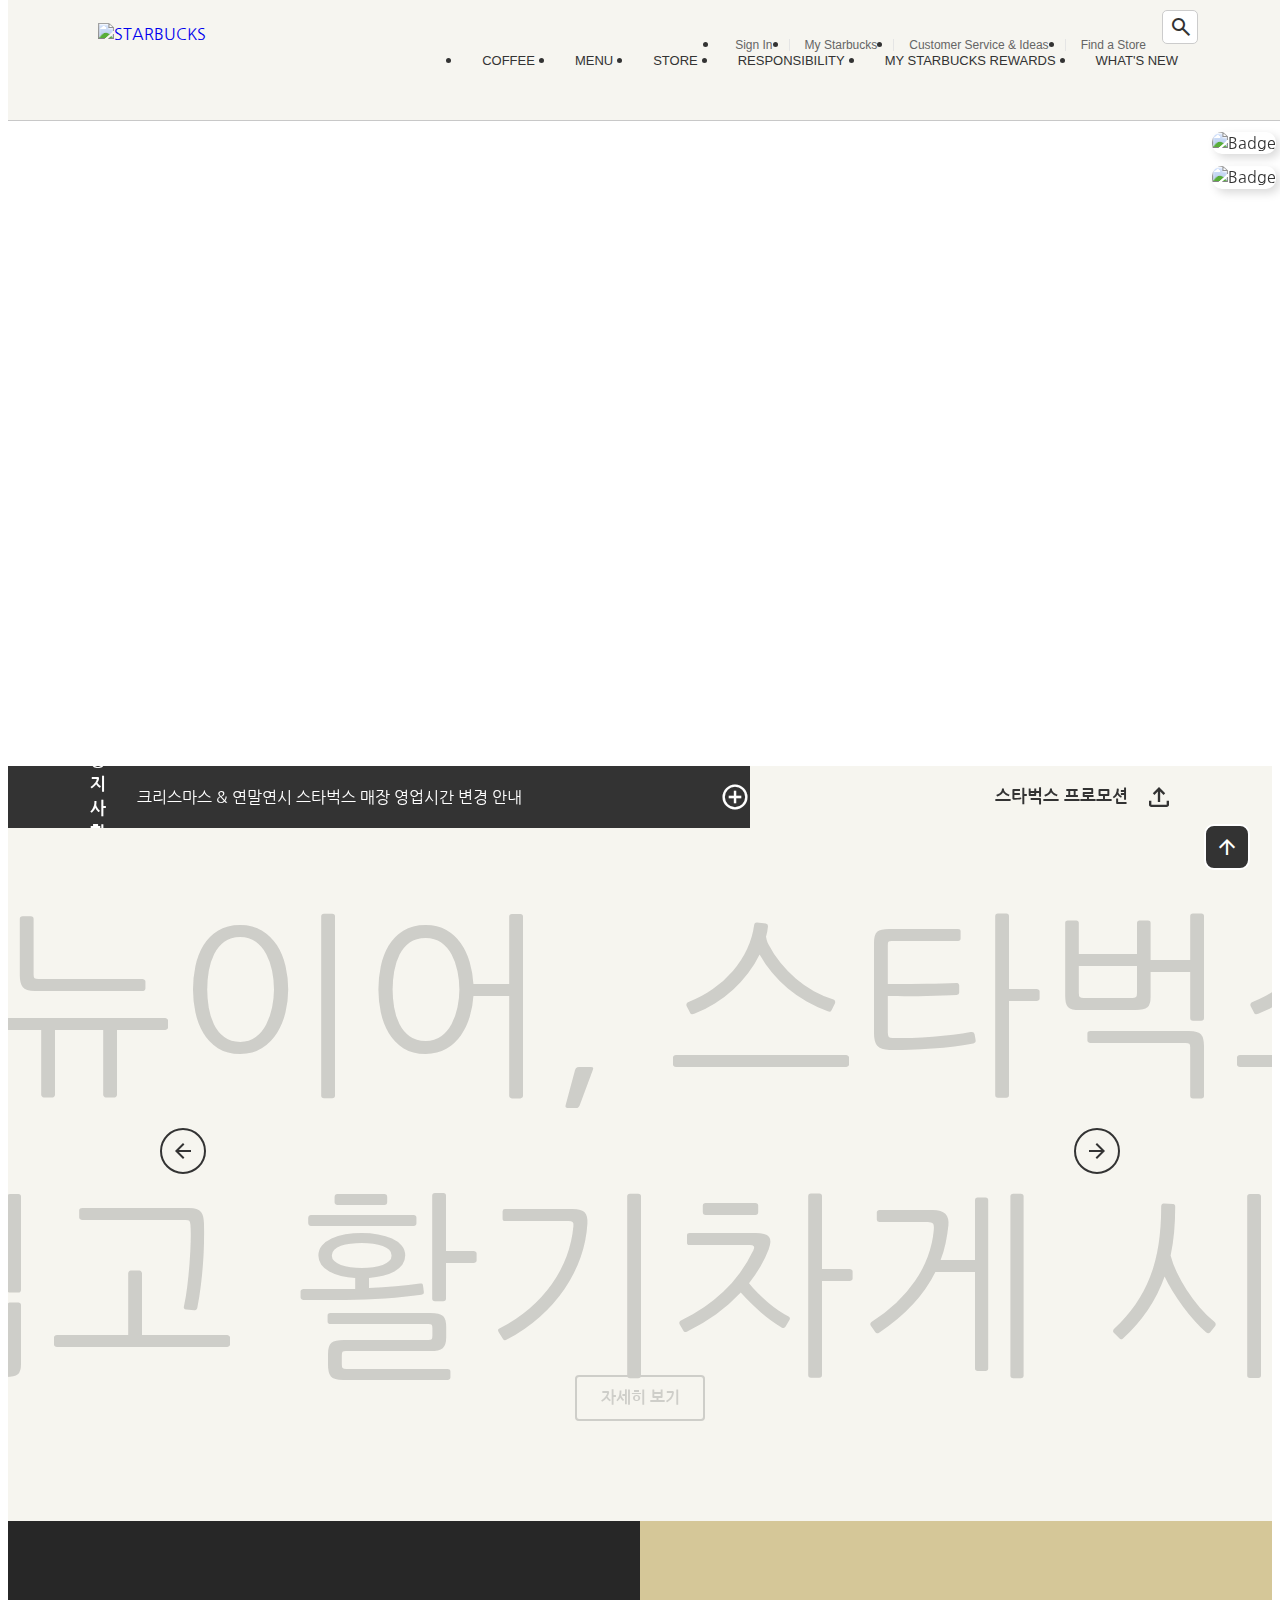
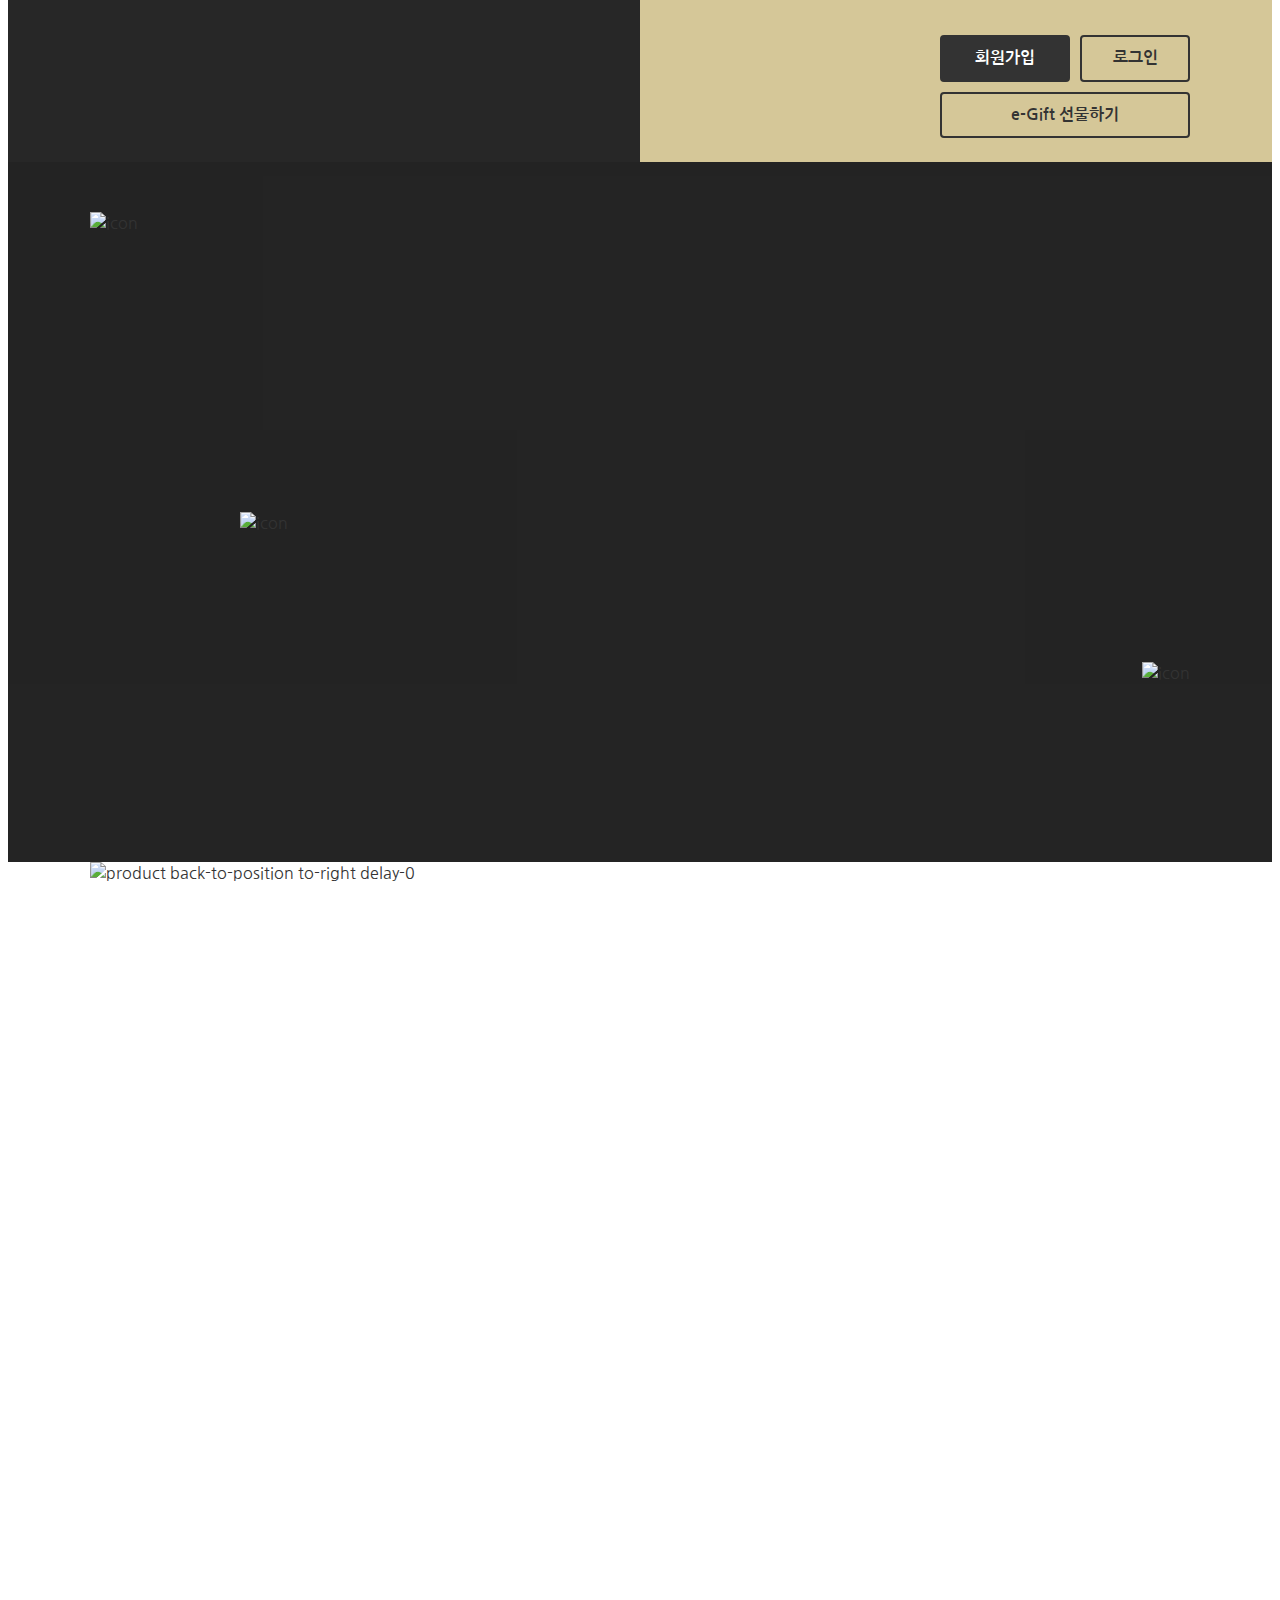
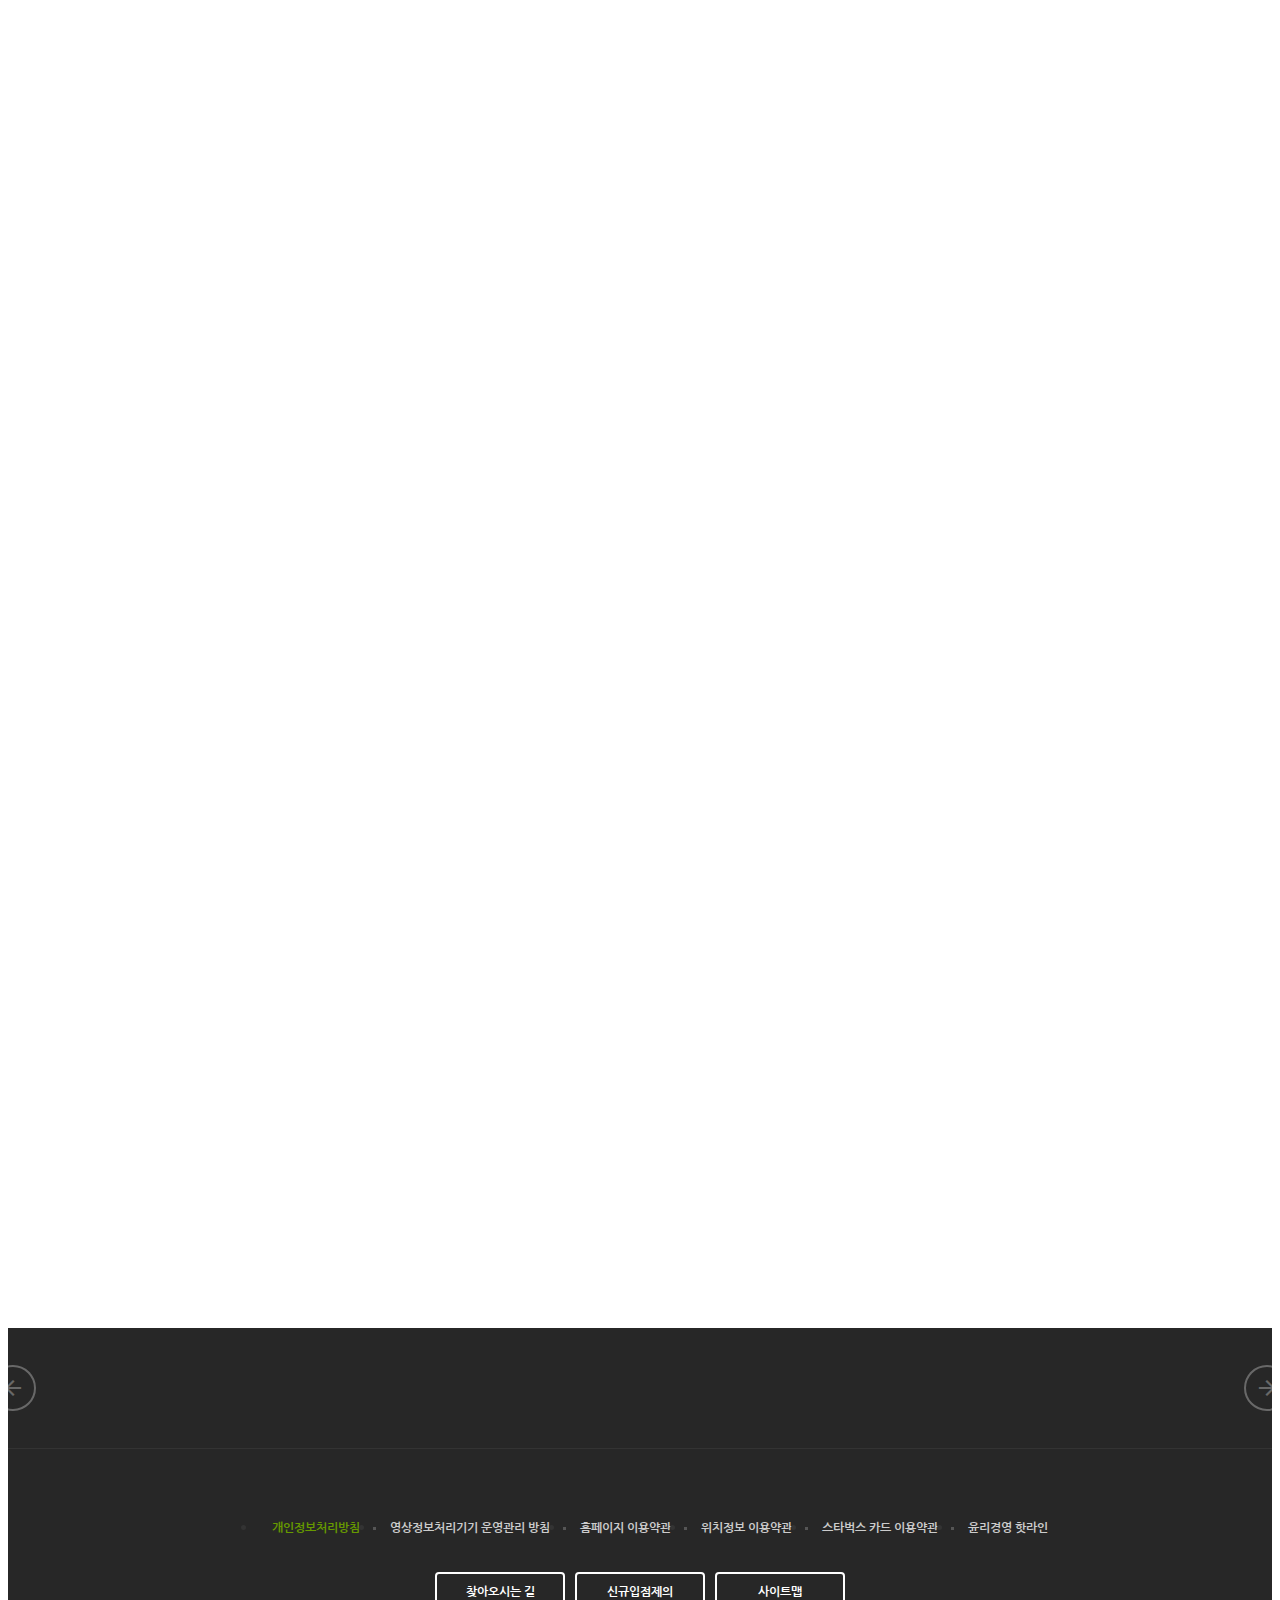
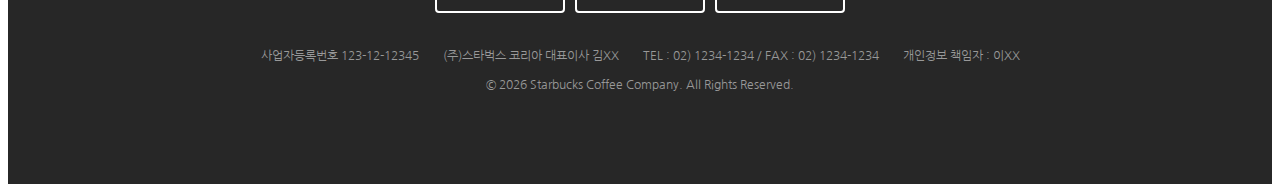
==== commit 8340a4eb: "오류 수정" ====
--- a/index.html
+++ b/index.html
@@ -1,708 +1,704 @@
 <!DOCTYPE html>
 <html lang="ko">
 <head>
-    <meta charset="UTF-8" />
-    <meta http-equiv="X-UA-Compatible" content="IE=edge" />
-    <meta name="viewport" content="width=device-width, initial-scale=1.0" />
-    <title>Starbucks Coffee Korea</title>
-
-    <meta property="og:type" content="website" />
-    <meta property="og:site_name" content="Starbucks" />
-    <meta property="og:title" content="Starbucks Coffee Korea" />
-    <meta property="og:description" content="스타벅스는 세계에서 가장 큰 다국적 커피 전문점으로, 64개국에서 총 23,187개의 매점을 운영하고 있습니다." />
-    <meta property="og:image" content="./images/starbucks_seo.jpg" />
-    <meta property="og:url" content="https://starbucks.co.kr" />
-
-    <meta property="twitter:card" content="summary" />
-    <meta property="twitter:site" content="Starbucks" />
-    <meta property="twitter:title" content="Starbucks Coffee Korea" />
-    <meta property="twitter:description" content="스타벅스는 세계에서 가장 큰 다국적 커피 전문점으로, 64개국에서 총 23,187개의 매점을 운영하고 있습니다." />
-    <meta property="twitter:image" content="./images/starbucks_seo.jpg" />
-    <meta property="twitter:url" content="https://starbucks.co.kr" />
-
-    <link rel="icon" href="./images/favicon.png" />
-    <link rel="stylesheet" href="https://cdn.jsdelivr.net/npm/reset-css@5.0.1/reset.min.css" />
-    <link rel="preconnect" href="https://fonts.googleapis.com">
-    <link rel="preconnect" href="https://fonts.gstatic.com" crossorigin>
-    <link href="https://fonts.googleapis.com/css2?family=Nanum+Gothic:wght@400;700&display=swap" rel="stylesheet">
-    <link rel="stylesheet" href="https://fonts.googleapis.com/css2?family=Material+Symbols+Outlined:opsz,wght,FILL,GRAD@48,400,0,0" />
-    <link rel="stylesheet" href="./css/common.css" />
-    <link rel="stylesheet" href="./css/main.css" />
-
-    <script src="https://cdnjs.cloudflare.com/ajax/libs/lodash.js/4.17.21/lodash.min.js" integrity="sha512-WFN04846sdKMIP5LKNphMaWzU7YpMyCU245etK3g/2ARYbPK9Ub18eG+ljU96qKRCWh+quCY7yefSmlkQw1ANQ==" crossorigin="anonymous" referrerpolicy="no-referrer"></script>
-    
-    <!-- gsap & scroll to plugin -->
-    <script src="https://cdnjs.cloudflare.com/ajax/libs/gsap/3.11.4/gsap.min.js" integrity="sha512-f8mwTB+Bs8a5c46DEm7HQLcJuHMBaH/UFlcgyetMqqkvTcYg4g5VXsYR71b3qC82lZytjNYvBj2pf0VekA9/FQ==" crossorigin="anonymous" referrerpolicy="no-referrer"></script>
-    <script src="https://cdnjs.cloudflare.com/ajax/libs/gsap/3.11.4/ScrollToPlugin.min.js" integrity="sha512-tQFq+nb/TSS648SDzWbSj0A67t4I1PFzR0U6Oi/yEYFyUbAIwg74SOCbr7t2X1Rn+iln7sYwfh8y+z7p0gddOw==" crossorigin="anonymous" referrerpolicy="no-referrer"></script>
-
-    <!-- SWIPER -->
-    <link rel="stylesheet" href="https://cdn.jsdelivr.net/npm/swiper@8/swiper-bundle.min.css"/>
-    <script src="https://cdn.jsdelivr.net/npm/swiper@8/swiper-bundle.min.js"></script>
-    
-    <!-- SCROLL MAGIC -->
-    <script src="https://cdnjs.cloudflare.com/ajax/libs/ScrollMagic/2.0.8/ScrollMagic.min.js" integrity="sha512-8E3KZoPoZCD+1dgfqhPbejQBnQfBXe8FuwL4z/c8sTrgeDMFEnoyTlH3obB4/fV+6Sg0a0XF+L/6xS4Xx1fUEg==" crossorigin="anonymous" referrerpolicy="no-referrer"></script>
-
-    <script defer src="./js/youtube.js"></script>
-    <script defer src="./js/common.js"></script>
-    <script defer src="./js/main.js"></script>
+  <!-- 문자 인코딩 방식 -->
+  <meta charset="UTF-8" /> 
+
+  <!-- 이건 뭐지? -->
+  <meta http-equiv="X-UA-Compatible" content="IE=edge" />
+
+  <!-- viewport의 width를 device의 width에 맞추고, 기본적인 확대 정도를 1.0 (확대되거나, 축소되지 않은 상태)으로 맞추겠다.  -->
+  <meta name="viewport" content="width=device-width, initial-scale=1.0" />
+
+  <title>Starbucks Coffee Korea</title>
+
+  <!-- 프로젝트의 root경로에서 favicon.ico를 자동으로 찾지만, 수동으로 아이콘을 넣을 수 있음. -->
+  <link rel="icon" href="./favicon.png" />
+
+  <!-- 브라우저의 기본 스타일 초기화 -->
+  <link rel="stylesheet" href="https://cdn.jsdelivr.net/npm/reset-css@5.0.1/reset.min.css" />
+
+  <!--font-->
+  <link rel="preconnect" href="https://fonts.googleapis.com">
+  <link rel="preconnect" href="https://fonts.gstatic.com" crossorigin>
+  <link href="https://fonts.googleapis.com/css2?family=Nanum+Gothic:wght@400;700&display=swap" rel="stylesheet">
+
+  <link rel="stylesheet" href="https://fonts.googleapis.com/css2?family=Material+Symbols+Outlined:opsz,wght,FILL,GRAD@48,400,0,0" />
+
+  <!-- css파일 연결 -->
+  <link rel="stylesheet" href="./css/main.css" />
+  <link rel="stylesheet" href="./css/common.css" />
+
+
+  <!-- 오픈 그래프(The Open Graph protocol) > 웹페이지가 소셜 미디어(페이스북 등)로 공유될 때 우선적으로 활용되는 정보를 지정.
+    og:type: 페이지의 유형(E.g, website, video.movie)
+    og:site_name: 속한 사이트의 이름
+    og:title: 페이지의 이름(제목)
+    og:description: 페이지의 간단한 설명
+    og:image: 페이지의 대표 이미지 주소(URL)
+    og:url: 페이지 주소(URL) 
+    * SEO (검색 엔진 최적화, Search Engine Optimization) > 구글, 네이버 등에 자신의 웹 사이트/페이지를 노출할 수 있도록 정보를 최적화하는 작업.-->
+  <meta property="og:type" content="website" />
+  <meta property="og:site_name" content="Starbucks" />
+  <meta property="og:title" content="Starbucks Coffee Korea" />
+  <meta property="og:description" content="스타벅스는 세계에서 가장 큰 다국적 커피 전문점으로, 64개국에서 총 23,187개의 매점을 운영하고 있습니다." />
+  <meta property="og:image" content="./images/starbucks_seo.jpg" />
+  <meta property="og:url" content="https://starbucks.co.kr" />
+
+  <!-- 트위터 카드(Twitter Cards) > 웹페이지가 소셜 미디어(트위터)로 공유될 때 우선적으로 활용되는 정보를 지정.
+    twitter:card: 페이지(카드)의 유형(E.g. summary, player)-->
+  <meta property="twitter:card" content="summary" />
+  <meta property="twitter:site" content="Starbucks" />
+  <meta property="twitter:title" content="Starbucks Coffee Korea" />
+  <meta property="twitter:description" content="스타벅스는 세계에서 가장 큰 다국적 커피 전문점으로, 64개국에서 총 23,187개의 매점을 운영하고 있습니다." />
+  <meta property="twitter:image" content="./images/starbucks_seo.jpg" />
+  <meta property="twitter:url" content="https://starbucks.co.kr" />
+
+
+  <!-- Badges -->
+  <script src="https://cdnjs.cloudflare.com/ajax/libs/lodash.js/4.17.21/lodash.min.js" integrity="sha512-WFN04846sdKMIP5LKNphMaWzU7YpMyCU245etK3g/2ARYbPK9Ub18eG+ljU96qKRCWh+quCY7yefSmlkQw1ANQ==" crossorigin="anonymous" referrerpolicy="no-referrer"></script>
+  
+  <!-- gsap & scroll to plugin -->
+  <script src="https://cdnjs.cloudflare.com/ajax/libs/gsap/3.11.4/gsap.min.js" integrity="sha512-f8mwTB+Bs8a5c46DEm7HQLcJuHMBaH/UFlcgyetMqqkvTcYg4g5VXsYR71b3qC82lZytjNYvBj2pf0VekA9/FQ==" crossorigin="anonymous" referrerpolicy="no-referrer"></script>
+  <script src="https://cdnjs.cloudflare.com/ajax/libs/gsap/3.11.4/ScrollToPlugin.min.js" integrity="sha512-tQFq+nb/TSS648SDzWbSj0A67t4I1PFzR0U6Oi/yEYFyUbAIwg74SOCbr7t2X1Rn+iln7sYwfh8y+z7p0gddOw==" crossorigin="anonymous" referrerpolicy="no-referrer"></script>
+
+  <!-- SWIPER -->
+  <link rel="stylesheet" href="https://cdn.jsdelivr.net/npm/swiper@8/swiper-bundle.min.css"/>
+  <script src="https://cdn.jsdelivr.net/npm/swiper@8/swiper-bundle.min.js"></script>
+  
+  <!-- SCROLL MAGIC -->
+  <script src="https://cdnjs.cloudflare.com/ajax/libs/ScrollMagic/2.0.8/ScrollMagic.min.js" integrity="sha512-8E3KZoPoZCD+1dgfqhPbejQBnQfBXe8FuwL4z/c8sTrgeDMFEnoyTlH3obB4/fV+6Sg0a0XF+L/6xS4Xx1fUEg==" crossorigin="anonymous" referrerpolicy="no-referrer"></script>
+  
+  <!-- JS파일 연결 -->
+  <script defer src="./js/youtube.js"></script>
+  <script defer src="./js/main.js"></script>
+  <script defer src="./js/common.js"></script>
 </head>
 
-
 <body>
-    <!-- HEADER -->
-    <header>
-        <div class="inner">
-
-        <!-- 로고를 클릭하면, 메인페이지로 이동 -->
-            <a href="/" class="logo"> 
-                <img src="./images/starbucks_logo.png" alt="STARBUCKS">
-            </a>
-
-            <div class="sub-menu">
-              <ul class="menu">
-                <li>
-                  <a href="./signin/index.html">Sign In</a>
-                </li>
-                <li>
-                  <a href="javascript:void(0)">My Starbucks</a>
-                </li>
-                <li>
-                  <a href="#">Customer Service & Ideas</a>
-                </li>
-                <li>
-                  <a href="javascript:void(0)">Find a Store</a>
+  <!-- HEADER (기능은 없음)-->
+  <header>
+    <div class="inner">
+
+      <!-- 로고 클릭 시, 메인페이지로 이동 -->
+      <a href="/" class="logo"> 
+        <img src="./images/starbucks_logo.png" alt="STARBUCKS" />
+      </a>
+
+      <div class="sub-menu">
+        <ul class="menu">
+          <li>
+            <a href="./signin/index.html">Sign In</a>
+          </li>
+          <li>
+            <a href="javascript:void(0)">My Starbucks</a>
+          </li>
+          <li>
+            <a href="#">Customer Service & Ideas</a>
+          </li>
+          <li>
+            <a href="javascript:void(0)">Find a Store</a>
+          </li>
+        </ul>
+        <div class="search">
+          <input type="text">
+          <div class="material-symbols-outlined">search</div>
+        </div>
+      </div>
+
+      <ul class="main-menu">
+        <li class="item">
+          <div class="item__name">COFFEE</div>
+          <div class="item__contents">
+            <div class="contents__menu">
+              <ul class="inner">
+                <li>
+                  <h4>커피</h4>
+                  <ul>
+                    <li>스타벅스 원두</li>
+                    <li>스타벅스 비아</li>
+                    <li>스타벅스 오리가미</li>
+                  </ul>
+                </li>
+                <li>
+                  <h4>에스프레소 음료</h4>
+                  <ul>
+                    <li>도피오</li>
+                    <li>에스프레소 마키아또</li>
+                    <li>아메리카노</li>
+                    <li>마키아또</li>
+                    <li>카푸치노</li>
+                    <li>라떼</li>
+                    <li>모카</li>
+                    <li>리스트레또 비안코</li>
+                  </ul>
+                </li>
+                <li>
+                  <h4>커피 이야기</h4>
+                  <ul>
+                    <li>스타벅스 로스트 스팩트럼</li>
+                    <li>최상의 아라비카 원두</li>
+                    <li>한 잔의 커피가 완성되기까지</li>
+                    <li>클로버® 커피 추출 시스템</li>
+                  </ul>
+                </li>
+                <li>
+                  <h4>최상의 커피를 즐기는 법</h4>
+                  <ul>
+                    <li>커피 프레스</li>
+                    <li>푸어 오버</li>
+                    <li>아이스 푸어 오버</li>
+                    <li>커피 메이커</li>
+                    <li>리저브를 매장에서 다양하게 즐기는 법</li>
+                  </ul>
                 </li>
               </ul>
-              <div class="search">
-                <input type="text">
-                <div class="material-symbols-outlined">search</div>
-              </div>
-            </div>
-
-            <ul class="main-menu">
-              <li class="item">
-                <div class="item__name">COFFEE</div>
-                <div class="item__contents">
-                  <div class="contents__menu">
-                    <ul class="inner">
-                      <li>
-                        <h4>커피</h4>
-                        <ul>
-                          <li>스타벅스 원두</li>
-                          <li>스타벅스 비아</li>
-                          <li>스타벅스 오리가미</li>
-                        </ul>
-                      </li>
-                      <li>
-                        <h4>에스프레소 음료</h4>
-                        <ul>
-                          <li>도피오</li>
-                          <li>에스프레소 마키아또</li>
-                          <li>아메리카노</li>
-                          <li>마키아또</li>
-                          <li>카푸치노</li>
-                          <li>라떼</li>
-                          <li>모카</li>
-                          <li>리스트레또 비안코</li>
-                        </ul>
-                      </li>
-                      <li>
-                        <h4>커피 이야기</h4>
-                        <ul>
-                          <li>스타벅스 로스트 스팩트럼</li>
-                          <li>최상의 아라비카 원두</li>
-                          <li>한 잔의 커피가 완성되기까지</li>
-                          <li>클로버® 커피 추출 시스템</li>
-                        </ul>
-                      </li>
-                      <li>
-                        <h4>최상의 커피를 즐기는 법</h4>
-                        <ul>
-                          <li>커피 프레스</li>
-                          <li>푸어 오버</li>
-                          <li>아이스 푸어 오버</li>
-                          <li>커피 메이커</li>
-                          <li>리저브를 매장에서 다양하게 즐기는 법</li>
-                        </ul>
-                      </li>
-                    </ul>
-                  </div>
-                  <div class="contents__texture">
-                    <div class="inner">
-                      <h4>나와 어울리는 커피 찾기</h4>
-                      <p>스타벅스가 여러분에게 어울리는 커피를 찾아드립니다.</p>
-                      <h4>최상의 커피를 즐기는 법</h4>
-                      <p>여러가지 방법을 통해 다양한 풍미의 커피를 즐겨보세요.</p>
-                    </div>
-                  </div>
-                </div>
-              </li>
-              <li class="item">
-                <div class="item__name">MENU</div>
-                <div class="item__contents">
-                  <div class="contents__menu">
-                    <ul class="inner">
-                      <li>
-                        <h4>음료</h4>
-                        <ul>
-                          <li>콜드 브루</li>
-                          <li>브루드 커피</li>
-                          <li>에스프레소</li>
-                          <li>프라푸치노</li>
-                          <li>블렌디드 음료</li>
-                          <li>스타벅스 피지오</li>
-                          <li>티(티바나)</li>
-                          <li>기타 제조 음료</li>
-                          <li>스타벅스 주스(병음료)</li>
-                        </ul>
-                      </li>
-                      <li>
-                        <h4>푸드</h4>
-                        <ul>
-                          <li>베이커리</li>
-                          <li>케익</li>
-                          <li>샌드위치 & 샐러드</li>
-                          <li>따뜻한 푸드</li>
-                          <li>과일 & 요거트</li>
-                          <li>스낵 & 미니 디저트</li>
-                          <li>아이스크림</li>
-                        </ul>
-                      </li>
-                      <li>
-                        <h4>상품</h4>
-                        <ul>
-                          <li>머그</li>
-                          <li>글라스</li>
-                          <li>플라스틱 텀블러</li>
-                          <li>스테인리스 텀블러</li>
-                          <li>보온병</li>
-                          <li>액세서리</li>
-                          <li>커피 용품</li>
-                          <li>패키지 티(티바나)</li>
-                        </ul>
-                      </li>
-                      <li>
-                        <h4>카드</h4>
-                        <ul>
-                          <li>실물카드</li>
-                          <li>e-Gift 카드</li>
-                        </ul>
-                      </li>
-                      <li>
-                        <h4>메뉴 이야기</h4>
-                        <ul>
-                          <li>콜드 브루</li>
-                          <li>스타벅스 티바나</li>
-                        </ul>
-                      </li>
-                    </ul>
-                  </div>
-                  <div class="contents__texture">
-                    <div class="inner">
-                      <h4 class="new">스타벅스 티바나</h4>
-                      <p>다양한 찻잎과 향신료 등 개성있는 재료로 새로운 맛과 향의 티를 선보입니다.</p>
-                    </div>
-                  </div>
-                </div>
-              </li>
-              <li class="item">
-                <div class="item__name">STORE</div>
-                <div class="item__contents">
-                  <div class="contents__menu">
-                    <ul class="inner">
-                      <li>
-                        <h4>매장 찾기</h4>
-                        <ul>
-                          <li>퀵 검색</li>
-                          <li>지역 검색</li>
-                          <li>My 매장</li>
-                        </ul>
-                      </li>
-                      <li>
-                        <h4>매장 이야기</h4>
-                        <ul>
-                          <li>청담스타</li>
-                          <li>티바나 인스파이어드 매장</li>
-                          <li>파미에파크</li>
-                        </ul>
-                      </li>
-                    </ul>
-                  </div>
-                  <div class="contents__texture">
-                    <div class="inner">
-                      <h4>매장 찾기</h4>
-                      <p>보다 빠르게 매장을 찾아보세요.</p>
-                      <h4 class="new">청담스타</h4>
-                      <p>스타벅스 1,000호점인 청담스타점을 만나보세요.</p>
-                    </div>
-                  </div>
-                </div>
-              </li>
-              <li class="item">
-                <div class="item__name">RESPONSIBILITY</div>
-                <div class="item__contents">
-                  <div class="contents__menu">
-                    <ul class="inner">
-                      <li>
-                        <h4>지역 사회 참여 활동</h4>
-                        <ul>
-                          <li>회망배달 캠페인</li>
-                          <li>재능기부 카페 소식</li>
-                          <li>커뮤니티 스토어</li>
-                          <li>청년인재 양성</li>
-                          <li>우리 농산물 사랑 캠페인</li>
-                          <li>우리 문화 지키기</li>
-                        </ul>
-                      </li>
-                      <li>
-                        <h4>환경보호 활동</h4>
-                        <ul>
-                          <li>환경 발자국 줄이기</li>
-                          <li>일회용 컵 없는 매장</li>
-                          <li>커피 원두 재활용</li>
-                        </ul>
-                      </li>
-                      <li>
-                        <h4>윤리 구매</h4>
-                        <ul>
-                          <li>윤리적 원두 구매</li>
-                          <li>공정무역 인증</li>
-                          <li>커피 농가 지원 활동</li>
-                        </ul>
-                      </li>
-                      <li>
-                        <h4>글로벌 사회 공헌</h4>
-                        <ul>
-                          <li>윤리경영 보고서</li>
-                          <li>스타벅스 재단</li>
-                          <li>지구촌 봉사의 달</li>
-                        </ul>
-                      </li>
-                    </ul>
-                  </div>
-                  <div class="contents__texture">
-                    <div class="inner">
-                      <h4>커피원두 재활용</h4>
-                      <p>스타벅스 커피 원두를 재활용 해보세요.</p>
-                    </div>
-                  </div>
-                </div>
-              </li>
-              <li class="item">
-                <div class="item__name">MY STARBUCKS REWARDS</div>
-                <div class="item__contents">
-                  <div class="contents__menu">
-                    <ul class="inner">
-                      <li>
-                        <h4>마이 스타벅스 리워드</h4>
-                        <ul>
-                          <li>마이 스타벅스 리워드 소개</li>
-                          <li>등급 및 혜택</li>
-                          <li>스타벅스 별</li>
-                          <li>자주하는 질문</li>
-                        </ul>
-                      </li>
-                      <li>
-                        <h4>스타벅스 카드</h4>
-                        <ul>
-                          <li>스타벅스 카드 소개</li>
-                          <li>스타벅스 카드 갤러리</li>
-                          <li>등록 및 조회</li>
-                          <li>충전 및 이용안내</li>
-                          <li>분실신고/환불신청</li>
-                          <li>자주하는 질문</li>
-                        </ul>
-                      </li>
-                      <li>
-                        <h4>스타벅스 카드 e-Gift</h4>
-                        <ul>
-                          <li>스타벅스 카드 e-Gift 소개</li>
-                          <li>이용안내</li>
-                          <li>선물하기</li>
-                          <li>자주하는 질문</li>
-                        </ul>
-                      </li>
-                    </ul>
-                  </div>
-                  <div class="contents__texture">
-                    <div class="inner">
-                      <h4>스타벅스 카드 등록하기</h4>
-                      <p>카드 등록 후 리워드 서비스를 누리고 사용내역도 조회해보세요.</p>
-                    </div>
-                  </div>
-                </div>
-              </li>
-              <li class="item">
-                <div class="item__name">WHAT'S NEW</div>
-                <div class="item__contents">
-                  <div class="contents__menu">
-                    <ul class="inner">
-                      <li>
-                        <h4>프로모션 & 이벤트</h4>
-                        <ul>
-                          <li>전체</li>
-                          <li>스타벅스 카드</li>
-                          <li>마이 스타벅스 리워드</li>
-                          <li>온라인</li>
-                          <li>2017 스타벅스 플래너</li>
-                        </ul>
-                      </li>
-                      <li>
-                        <h4>새소식</h4>
-                        <ul>
-                          <li>전체</li>
-                          <li>상품 출시</li>
-                          <li>스타벅스의 문화</li>
-                          <li>스타벅스 사회공헌</li>
-                          <li>스타벅스 카드출시</li>
-                        </ul>
-                      </li>
-                      <li>
-                        <h4>매장별 이벤트</h4>
-                        <ul>
-                          <li>일반 매장</li>
-                          <li>신규 매장</li>
-                        </ul>
-                      </li>
-                    </ul>
-                  </div>
-                  <div class="contents__texture">
-                    <div class="inner">
-                      <h4>매장별 이벤트</h4>
-                      <p>스타벅스의 매장 이벤트 정보를 확인 하실 수 있습니다.</p>
-                      <h4>소셜 스타벅스</h4>
-                      <p>다양한 스타벅스 SNS 채널을 통해 스타벅스를 만나보세요!</p>
-                    </div>
-                  </div>
-                </div>
-              </li>
-            </ul>
-
-
-        </div>
-
-        <div class="badges">
-          <div class="badge">
-            <img src="./images/badge3.jpg" alt="Badge" />
-          </div>
-          <div class="badge">
-            <img src="./images/badge2.jpg" alt="Badge" />
-          </div>
-        </div>
-    </header>
-
-    <!-- VISUAL -->
-    <section class="visual">
-      <div class="inner">
-
-        <div class="title fade-in">
-          <img src="./images/visual_title.png" alt="STARBUCKS DELIGHTFUL START TO THE YEAR" />
-          <a href="javascript:void(0)" class="btn btn--brown">자세히 보기</a>
-        </div>
-          <div class="fade-in">
-            <img src="./images/visual_cup1.png" alt="NEW OATMEAL LATTE" class="cup1 image" />
-            <img src="./images/visual_cup1_text.png" alt="오트밀 라떼" class="cup1 text" />
-          </div>
-          <div class="fade-in">
-            <img src="./images/visual_cup2.png" alt="NEW STARBUCKS CARAMEL CRUMBLE MOCHA" class="cup2 image" />
-            <img src="./images/visual_cup2_text.png" alt="스타벅스 카라멜 크럼블 모카" class="cup2 text" />
-          </div>
-          <div class="fade-in">
-            <img src="./images/visual_spoon.png" alt="Spoon" class="spoon" />
-          </div>
-
-
-      </div>
-
-    </section>
-
-
-    <!-- NOTICE -->
-    <section class="notice">
-
-      <div class="notice-line">
-        <div class="bg-left"></div>
-        <div class="bg-right"></div>
-        <div class="inner">
-          <div class="inner__left">
-            <h2>공지사항</h2>
-            <div class="swiper">
-              <div class="swiper-wrapper">
-                <!-- Slides -->
-               <div class="swiper-slide">
-                 <a href="javascript:void(0)">[당첨자 발표] 뉴이어 전자영수증 이벤트</a>
-               </div>
-               <div class="swiper-slide">
-                 <a href="javascript:void(0)">크리스마스 & 연말연시 스타벅스 매장 영업시간 변경 안내</a>
-               </div>
-               <div class="swiper-slide">
-                 <a href="javascript:void(0)">[당첨자 발표] 2021 스타벅스 플래너 영수증 이벤트</a>
-               </div>
-               <div class="swiper-slide">
-                 <a href="javascript:void(0)">스타벅스커피 코리아 애플리케이션 버전 업데이트 안내</a>
-               </div>
-             </div>
-            </div> 
-            <a href="javascript:void(0)" class="notice-line__more">
-              <div class="material-symbols-outlined">add_circle</div>
-            </a>
-          </div>
-          <div class="inner__right">
-            <h2>스타벅스 프로모션</h2>
-            <a href="javascript:void(0)" class="toggle-promotion">
-              <div class="material-symbols-outlined">upload</div>
-            </a>
-          </div>
-
-        </div>
-      </div>
-
-      <div class="promotion">
-        <div class="swiper">
-          <div class="swiper-wrapper">
-            <div class="swiper-slide">
-              <img src="./images/promotion_slide1.jpg" alt="2023 뉴이어, 스타벅스와 함께 즐겁고 활기차게 시작하세요!" />
-              <a href="javascript:void(0)" class="btn">자세히 보기</a>
-            </div>
-            <div class="swiper-slide">
-              <img src="./images/promotion_slide2.jpg" alt="2023 뉴이어, 스타벅스와 함께 즐겁고 활기차게 시작하세요!" />
-              <a href="javascript:void(0)" class="btn">자세히 보기</a>
-            </div>
-            <div class="swiper-slide">
-              <img src="./images/promotion_slide3.jpg" alt="2023 뉴이어, 스타벅스와 함께 즐겁고 활기차게 시작하세요!" />
-              <a href="javascript:void(0)" class="btn">자세히 보기</a>
-            </div>
-            <div class="swiper-slide">
-              <img src="./images/promotion_slide4.jpg" alt="2023 뉴이어, 스타벅스와 함께 즐겁고 활기차게 시작하세요!" />
-              <a href="javascript:void(0)" class="btn">자세히 보기</a>
-            </div>
-            <div class="swiper-slide">
-              <img src="./images/promotion_slide5.jpg" alt="2023 뉴이어, 스타벅스와 함께 즐겁고 활기차게 시작하세요!" />
-              <a href="javascript:void(0)" class="btn">자세히 보기</a>
-            </div>
-          </div>
-        </div>
-
-        <div class="swiper-pagination"></div>
-        <div class="swiper-prev">
-          <div class="material-symbols-outlined">arrow_back</div>
-        </div>
-        <div class="swiper-next">
-          <div class="material-symbols-outlined">arrow_forward</div>
-        </div>
-      </div>
-    </section>
-
-
-    <!-- REWARDS -->
-    <section class="rewards">
+            </div>
+            <div class="contents__texture">
+              <div class="inner">
+                <h4>나와 어울리는 커피 찾기</h4>
+                <p>스타벅스가 여러분에게 어울리는 커피를 찾아드립니다.</p>
+                <h4>최상의 커피를 즐기는 법</h4>
+                <p>여러가지 방법을 통해 다양한 풍미의 커피를 즐겨보세요.</p>
+              </div>
+            </div>
+          </div>
+        </li>
+        <li class="item">
+          <div class="item__name">MENU</div>
+          <div class="item__contents">
+            <div class="contents__menu">
+              <ul class="inner">
+                <li>
+                  <h4>음료</h4>
+                  <ul>
+                    <li>콜드 브루</li>
+                    <li>브루드 커피</li>
+                    <li>에스프레소</li>
+                    <li>프라푸치노</li>
+                    <li>블렌디드 음료</li>
+                    <li>스타벅스 피지오</li>
+                    <li>티(티바나)</li>
+                    <li>기타 제조 음료</li>
+                    <li>스타벅스 주스(병음료)</li>
+                  </ul>
+                </li>
+                <li>
+                  <h4>푸드</h4>
+                  <ul>
+                    <li>베이커리</li>
+                    <li>케익</li>
+                    <li>샌드위치 & 샐러드</li>
+                    <li>따뜻한 푸드</li>
+                    <li>과일 & 요거트</li>
+                    <li>스낵 & 미니 디저트</li>
+                    <li>아이스크림</li>
+                  </ul>
+                </li>
+                <li>
+                  <h4>상품</h4>
+                  <ul>
+                    <li>머그</li>
+                    <li>글라스</li>
+                    <li>플라스틱 텀블러</li>
+                    <li>스테인리스 텀블러</li>
+                    <li>보온병</li>
+                    <li>액세서리</li>
+                    <li>커피 용품</li>
+                    <li>패키지 티(티바나)</li>
+                  </ul>
+                </li>
+                <li>
+                  <h4>카드</h4>
+                  <ul>
+                    <li>실물카드</li>
+                    <li>e-Gift 카드</li>
+                  </ul>
+                </li>
+                <li>
+                  <h4>메뉴 이야기</h4>
+                  <ul>
+                    <li>콜드 브루</li>
+                    <li>스타벅스 티바나</li>
+                  </ul>
+                </li>
+              </ul>
+            </div>
+            <div class="contents__texture">
+              <div class="inner">
+                <h4 class="new">스타벅스 티바나</h4>
+                <p>다양한 찻잎과 향신료 등 개성있는 재료로 새로운 맛과 향의 티를 선보입니다.</p>
+              </div>
+            </div>
+          </div>
+        </li>
+        <li class="item">
+          <div class="item__name">STORE</div>
+          <div class="item__contents">
+            <div class="contents__menu">
+              <ul class="inner">
+                <li>
+                  <h4>매장 찾기</h4>
+                  <ul>
+                    <li>퀵 검색</li>
+                    <li>지역 검색</li>
+                    <li>My 매장</li>
+                  </ul>
+                </li>
+                <li>
+                  <h4>매장 이야기</h4>
+                  <ul>
+                    <li>청담스타</li>
+                    <li>티바나 인스파이어드 매장</li>
+                    <li>파미에파크</li>
+                  </ul>
+                </li>
+              </ul>
+            </div>
+            <div class="contents__texture">
+              <div class="inner">
+                <h4>매장 찾기</h4>
+                <p>보다 빠르게 매장을 찾아보세요.</p>
+                <h4 class="new">청담스타</h4>
+                <p>스타벅스 1,000호점인 청담스타점을 만나보세요.</p>
+              </div>
+            </div>
+          </div>
+        </li>
+        <li class="item">
+          <div class="item__name">RESPONSIBILITY</div>
+          <div class="item__contents">
+            <div class="contents__menu">
+              <ul class="inner">
+                <li>
+                  <h4>지역 사회 참여 활동</h4>
+                  <ul>
+                    <li>회망배달 캠페인</li>
+                    <li>재능기부 카페 소식</li>
+                    <li>커뮤니티 스토어</li>
+                    <li>청년인재 양성</li>
+                    <li>우리 농산물 사랑 캠페인</li>
+                    <li>우리 문화 지키기</li>
+                  </ul>
+                </li>
+                <li>
+                  <h4>환경보호 활동</h4>
+                  <ul>
+                    <li>환경 발자국 줄이기</li>
+                    <li>일회용 컵 없는 매장</li>
+                    <li>커피 원두 재활용</li>
+                  </ul>
+                </li>
+                <li>
+                  <h4>윤리 구매</h4>
+                  <ul>
+                    <li>윤리적 원두 구매</li>
+                    <li>공정무역 인증</li>
+                    <li>커피 농가 지원 활동</li>
+                  </ul>
+                </li>
+                <li>
+                  <h4>글로벌 사회 공헌</h4>
+                  <ul>
+                    <li>윤리경영 보고서</li>
+                    <li>스타벅스 재단</li>
+                    <li>지구촌 봉사의 달</li>
+                  </ul>
+                </li>
+              </ul>
+            </div>
+            <div class="contents__texture">
+              <div class="inner">
+                <h4>커피원두 재활용</h4>
+                <p>스타벅스 커피 원두를 재활용 해보세요.</p>
+              </div>
+            </div>
+          </div>
+        </li>
+        <li class="item">
+          <div class="item__name">MY STARBUCKS REWARDS</div>
+          <div class="item__contents">
+            <div class="contents__menu">
+              <ul class="inner">
+                <li>
+                  <h4>마이 스타벅스 리워드</h4>
+                  <ul>
+                    <li>마이 스타벅스 리워드 소개</li>
+                    <li>등급 및 혜택</li>
+                    <li>스타벅스 별</li>
+                    <li>자주하는 질문</li>
+                  </ul>
+                </li>
+                <li>
+                  <h4>스타벅스 카드</h4>
+                  <ul>
+                    <li>스타벅스 카드 소개</li>
+                    <li>스타벅스 카드 갤러리</li>
+                    <li>등록 및 조회</li>
+                    <li>충전 및 이용안내</li>
+                    <li>분실신고/환불신청</li>
+                    <li>자주하는 질문</li>
+                  </ul>
+                </li>
+                <li>
+                  <h4>스타벅스 카드 e-Gift</h4>
+                  <ul>
+                    <li>스타벅스 카드 e-Gift 소개</li>
+                    <li>이용안내</li>
+                    <li>선물하기</li>
+                    <li>자주하는 질문</li>
+                  </ul>
+                </li>
+              </ul>
+            </div>
+            <div class="contents__texture">
+              <div class="inner">
+                <h4>스타벅스 카드 등록하기</h4>
+                <p>카드 등록 후 리워드 서비스를 누리고 사용내역도 조회해보세요.</p>
+              </div>
+            </div>
+          </div>
+        </li>
+        <li class="item">
+          <div class="item__name">WHAT'S NEW</div>
+          <div class="item__contents">
+            <div class="contents__menu">
+              <ul class="inner">
+                <li>
+                  <h4>프로모션 & 이벤트</h4>
+                  <ul>
+                    <li>전체</li>
+                    <li>스타벅스 카드</li>
+                    <li>마이 스타벅스 리워드</li>
+                    <li>온라인</li>
+                    <li>2017 스타벅스 플래너</li>
+                  </ul>
+                </li>
+                <li>
+                  <h4>새소식</h4>
+                  <ul>
+                    <li>전체</li>
+                    <li>상품 출시</li>
+                    <li>스타벅스의 문화</li>
+                    <li>스타벅스 사회공헌</li>
+                    <li>스타벅스 카드출시</li>
+                  </ul>
+                </li>
+                <li>
+                  <h4>매장별 이벤트</h4>
+                  <ul>
+                    <li>일반 매장</li>
+                    <li>신규 매장</li>
+                  </ul>
+                </li>
+              </ul>
+            </div>
+            <div class="contents__texture">
+              <div class="inner">
+                <h4>매장별 이벤트</h4>
+                <p>스타벅스의 매장 이벤트 정보를 확인 하실 수 있습니다.</p>
+                <h4>소셜 스타벅스</h4>
+                <p>다양한 스타벅스 SNS 채널을 통해 스타벅스를 만나보세요!</p>
+              </div>
+            </div>
+          </div>
+        </li>
+      </ul>
+    </div>
+
+    <!-- Badges -->
+    <div class="badges">
+      <div class="badge">
+        <img src="./images/badge3.jpg" alt="Badge" />
+      </div>
+      <div class="badge">
+        <img src="./images/badge2.jpg" alt="Badge" />
+      </div>
+    </div>
+  </header>
+
+  <!-- VISUAL -->
+  <section class="visual">
+    <div class="inner">
+      <div class="title fade-in">
+        <img src="./images/visual_title.png" alt="STARBUCKS DELIGHTFUL START TO THE YEAR" />
+        <a href="javascript:void(0)" class="btn btn--brown">자세히 보기</a>
+      </div>
+      <div class="fade-in">
+        <img src="./images/visual_cup1.png" alt="NEW OATMEAL LATTE" class="cup1 image" />
+        <img src="./images/visual_cup1_text.png" alt="오트밀 라떼" class="cup1 text" />
+      </div>
+      <div class="fade-in">
+        <img src="./images/visual_cup2.png" alt="NEW STARBUCKS CARAMEL CRUMBLE MOCHA" class="cup2 image" />
+        <img src="./images/visual_cup2_text.png" alt="스타벅스 카라멜 크럼블 모카" class="cup2 text" />
+      </div>
+      <div class="fade-in">
+        <img src="./images/visual_spoon.png" alt="Spoon" class="spoon" />
+      </div>
+    </div>
+  </section>
+
+  <!-- NOTICE -->
+  <section class="notice">
+    <div class="notice-line">
       <div class="bg-left"></div>
       <div class="bg-right"></div>
-
+      <!-- inner는 가운데로 몰아주는 용도. -->
       <div class="inner">
-        <div class="btn-group">
-          <div class="btn--reverse sign-up">회원가입</div>
-          <div class="btn sign-in">로그인</div>
-          <div class="btn gift">e-Gift 선물하기</div>
-        </div>
-      </div>
-    </section>
-
-    <!--YOUTUBE VIDEO-->
-    <section class="youtube">
-      <div class="youtube__area">
-        <div id="player"></div>
-      </div> 
-      <div class="youtube__cover"></div>
-      <div class="inner">
-        <img src="./images/floating1.png" alt="icon" class="floating floating1" />
-        <img src="./images/floating2.png" alt="icon" class="floating floating2" />
-      </div>
-    </section>
-
-    <!-- SEASON PRODUCT -->
-    <section class="season-product scroll-spy">
-      <div class="inner">
-
-        <img src="./images/floating3.png" alt="icon" class="floating floating3" />
-        <img src="./images/season_product_image.png" alt="product back-to-position to-right delay-0" />
-
-        <div class="text-group">
-          <img src="./images/season_product_text1.png" alt="" class="title back-to-position to-left delay-1" />
-          <img src="./images/season_product_text2.png" alt="" class="description back-to-position to-left delay-2" />
-          <div class="more back-to-position to-left delay-3">
+        <div class="inner__left">
+          <h2>공지사항</h2>
+          <div class="swiper">
+            <div class="swiper-wrapper">
+              <!-- Slides -->
+              <div class="swiper-slide">
+                <a href="javascript:void(0)">크리스마스 & 연말연시 스타벅스 매장 영업시간 변경 안내</a>
+              </div>
+              <div class="swiper-slide">
+                <a href="javascript:void(0)">[당첨자 발표] 2021 스타벅스 플래너 영수증 이벤트</a>
+              </div>
+              <div class="swiper-slide">
+                <a href="javascript:void(0)">스타벅스커피 코리아 애플리케이션 버전 업데이트 안내</a>
+              </div>
+              <div class="swiper-slide">
+                <a href="javascript:void(0)">[당첨자 발표] 뉴이어 전자영수증 이벤트</a>
+              </div>
+            </div>
+          </div> 
+          <a href="javascript:void(0)" class="notice-line__more">
+            <div class="material-symbols-outlined">add_circle</div>
+          </a>
+        </div>
+        <div class="inner__right">
+          <h2>스타벅스 프로모션</h2>
+          <a href="javascript:void(0)" class="toggle-promotion">
+            <div class="material-symbols-outlined">upload</div>
+          </a>
+        </div>
+      </div>
+    </div>
+
+    <div class="promotion">
+      <div class="swiper">
+        <div class="swiper-wrapper">
+          <div class="swiper-slide">
+            <img src="./images/promotion_slide1.jpg" alt="2023 뉴이어, 스타벅스와 함께 즐겁고 활기차게 시작하세요!" />
             <a href="javascript:void(0)" class="btn">자세히 보기</a>
           </div>
-        </div>
-      </div>
-    </section>
-
-
-    <!-- reserve-coffee -->
-    <section class="reserve-coffee scroll-spy">
-      <div class="inner">
-        
-        <img src="./images/reserve_logo.png" alt="" class="reserve-logo back-to-position to-right delay-0" />
-
-        <div class="text-group">
-          <img src="./images/reserve_text.png" alt="" class="description back-to-position to-right delay-1" />
-          <div class="more back-to-position to-right delay-2">
-            <a href="javascript:void(0)" class="btn btn--gold">자세히 보기</a>
-          </div>
-        </div>
-        <img src="./images/reserve_image.png" alt="" class="product back-to-position to-left delay-3" />
-      </div>
-    </section>
-
-    <!-- PICK YOUR FAVORITE -->
-    <section class="pick-your-favorite scroll-spy">
-      <div class="inner">
-
-        <div class="text-group">
-          <img src="./images/favorite_text1.png" alt="" class="title back-to-position to-right delay-0" />
-          <img src="./images/favorite_text2.png" alt="" class="description back-to-position to-right delay-1" />
-          <div class="more back-to-position to-right delay-2">
-            <a href="javascript:void(0)" class="btn btn--white">자세히 보기</a>
-          </div>
-        </div>
-
-      </div>
-    </section>
-
-
-    <!-- RESURVE STORE -->
-    <section class="reserve-store">
-      <div class="inner">
-
-
-        <div class="medal">
-          <div class="front">
-            <img src="./images/reserve_store_medal_front.png" alt="" />
-          </div>
-          <div class="back">
-            <img src="./images/reserve_store_medal_back.png" alt="" />
-            <a href="javascript:void(0)" class="btn">매장안내</a>
-          </div>
-        </div>
-
-
-
-
-      </div>
-    </section>
-
-
-    <!-- FIND THE STORE -->
-    <section class="find-store scroll-spy">
-
-      <div class="inner">
-
-        <img src="./images/find_store_texture1.png" alt="" class="texture1" />
-        <img src="./images/find_store_texture2.png" alt="" class="texture2" />
-        <img src="./images/find_store_picture1.jpg" alt="" class="picture picture1 back-to-position to-right delay-0" />
-        <img src="./images/find_store_picture2.jpg" alt="" class="picture picture2 back-to-position to-right delay-1" />
-
-        <div class="text-group">
-          <img src="./images/find_store_text1.png" alt="" class="title back-to-position to-left delay-0" />
-          <img src="./images/find_store_text2.png" alt="" class="description back-to-position to-left delay-1" />
-          <div class="more back-to-position to-left delay-2">
-            <a href="javascript:void(0)" class="btn">매장찾기</a>
-          </div>
-        </div>
-      </div>
-    </section>
-
-
-    <!-- AWARDS -->
-    <section class="awards">
-      <div class="inner">
-
-        <div class="swiper-container">
-          <div class="swiper-wrapper">
-            <div class="swiper-slide">
-              <img src="./images/awards_slide1.jpg" alt="" />
-            </div>
-            <div class="swiper-slide">
-              <img src="./images/awards_slide2.jpg" alt="" />
-            </div>
-            <div class="swiper-slide">
-              <img src="./images/awards_slide3.jpg" alt="" />
-            </div>
-            <div class="swiper-slide">
-              <img src="./images/awards_slide4.jpg" alt="" />
-            </div>
-            <div class="swiper-slide">
-              <img src="./images/awards_slide5.jpg" alt="" />
-            </div>
-            <div class="swiper-slide">
-              <img src="./images/awards_slide6.jpg" alt="" />
-            </div>
-            <div class="swiper-slide">
-              <img src="./images/awards_slide7.jpg" alt="" />
-            </div>
-            <div class="swiper-slide">
-              <img src="./images/awards_slide8.jpg" alt="" />
-            </div>
-            <div class="swiper-slide">
-              <img src="./images/awards_slide9.jpg" alt="" />
-            </div>
-            <div class="swiper-slide">
-              <img src="./images/awards_slide10.jpg" alt="" />
-            </div>
-          </div>
-        </div>
-
-        <div class="swiper-prev">
-          <div class="material-symbols-outlined">arrow_back</div>
-        </div>
-        <div class="swiper-next">
-          <div class="material-symbols-outlined">arrow_forward</div>
-        </div>
-
-      </div>
-    </section>
-
-    <!-- Footer -->
-    <footer>
-      <div class="inner">
-
-        <ul class="menu">
-          <li><a href="javascript:void(0)" class="green">개인정보처리방침</a></li>
-          <li><a href="javascript:void(0)">영상정보처리기기 운영관리 방침</a></li>
-          <li><a href="javascript:void(0)">홈페이지 이용약관</a></li>
-          <li><a href="javascript:void(0)">위치정보 이용약관</a></li>
-          <li><a href="javascript:void(0)">스타벅스 카드 이용약관</a></li>
-          <li><a href="javascript:void(0)">윤리경영 핫라인</a></li>
-        </ul>
-
-        <div class="btn-group">
-          <a href="javascript:void(0)" class="btn btn--white">찾아오시는 길</a>
-          <a href="javascript:void(0)" class="btn btn--white">신규입점제의</a>
-          <a href="javascript:void(0)" class="btn btn--white">사이트맵</a>
-        </div>
-
-        <div class="info">
-          <span>사업자등록번호 201-81-21515</span>
-          <span>(주)스타벅스 코리아 대표이사 이석구</span>
-          <span> TEL : 02) 3015-1100 / FAX : 02) 3015-1106</span>
-          <span>개인정보 책임자 : 강기원</span>
-        </div>
-
-        <p class="copyright">
-          &copy; <span class="this-year"></span> Starbucks Coffee Company. All Rights Reserved.
-        </p>
-        <img src="./images/starbucks_logo_only_text.png" alt="" class="logo" />
-      </div>
-    </footer>
-
-
-    <div id="to-top">
-      <div class="material-symbols-outlined">arrow_upward</div>
-    </div>
-
-
-
-
+          <div class="swiper-slide">
+            <img src="./images/promotion_slide2.jpg" alt="2023 뉴이어, 스타벅스와 함께 즐겁고 활기차게 시작하세요!" />
+            <a href="javascript:void(0)" class="btn">자세히 보기</a>
+          </div>
+          <div class="swiper-slide">
+            <img src="./images/promotion_slide3.jpg" alt="2023 뉴이어, 스타벅스와 함께 즐겁고 활기차게 시작하세요!" />
+            <a href="javascript:void(0)" class="btn">자세히 보기</a>
+          </div>
+          <div class="swiper-slide">
+            <img src="./images/promotion_slide4.jpg" alt="2023 뉴이어, 스타벅스와 함께 즐겁고 활기차게 시작하세요!" />
+            <a href="javascript:void(0)" class="btn">자세히 보기</a>
+          </div>
+          <div class="swiper-slide">
+            <img src="./images/promotion_slide5.jpg" alt="2023 뉴이어, 스타벅스와 함께 즐겁고 활기차게 시작하세요!" />
+            <a href="javascript:void(0)" class="btn">자세히 보기</a>
+          </div>
+        </div>
+      </div>
+
+      <div class="swiper-pagination"></div>
+      <div class="swiper-prev">
+        <div class="material-symbols-outlined">arrow_back</div>
+      </div>
+      <div class="swiper-next">
+        <div class="material-symbols-outlined">arrow_forward</div>
+      </div>
+    </div>
+  </section>
+
+  <!-- REWARDS -->
+  <section class="rewards">
+    <div class="bg-left"></div>
+    <div class="bg-right"></div>
+    <div class="inner">
+      <div class="btn-group">
+        <div class="btn btn--reverse sign-up">회원가입</div>
+        <div class="btn sign-in">로그인</div>
+        <div class="btn gift">e-Gift 선물하기</div>
+      </div>
+    </div>
+  </section>
+
+  <!--YOUTUBE VIDEO-->
+  <section class="youtube">
+    <div class="youtube__area">
+      <div id="player"></div>
+    </div> 
+    <div class="youtube__cover"></div>
+    <div class="inner">
+      <img src="./images/floating1.png" alt="icon" class="floating floating1" />
+      <img src="./images/floating2.png" alt="icon" class="floating floating2" />
+    </div>
+  </section>
+
+  <!-- SEASON PRODUCT -->
+  <section class="season-product scroll-spy">
+    <div class="inner">
+
+      <img src="./images/floating3.png" alt="icon" class="floating floating3" />
+      <img src="./images/season_product_image.png" alt="product back-to-position to-right delay-0" />
+
+      <div class="text-group">
+        <img src="./images/season_product_text1.png" alt="" class="title back-to-position to-left delay-1" />
+        <img src="./images/season_product_text2.png" alt="" class="description back-to-position to-left delay-2" />
+        <div class="more back-to-position to-left delay-3">
+          <a href="javascript:void(0)" class="btn">자세히 보기</a>
+        </div>
+      </div>
+    </div>
+  </section>
+
+  <!-- reserve-coffee -->
+  <section class="reserve-coffee scroll-spy">
+    <div class="inner">
+      
+      <img src="./images/reserve_logo.png" alt="" class="reserve-logo back-to-position to-right delay-0" />
+
+      <div class="text-group">
+        <img src="./images/reserve_text.png" alt="" class="description back-to-position to-right delay-1" />
+        <div class="more back-to-position to-right delay-2">
+          <a href="javascript:void(0)" class="btn btn--gold">자세히 보기</a>
+        </div>
+      </div>
+      <img src="./images/reserve_image.png" alt="" class="product back-to-position to-left delay-3" />
+    </div>
+  </section>
+
+  <!-- PICK YOUR FAVORITE -->
+  <section class="pick-your-favorite scroll-spy">
+    <div class="inner">
+      <div class="text-group">
+        <img src="./images/favorite_text1.png" alt="" class="title back-to-position to-right delay-0" />
+        <img src="./images/favorite_text2.png" alt="" class="description back-to-position to-right delay-1" />
+        <div class="more back-to-position to-right delay-2">
+          <a href="javascript:void(0)" class="btn btn--white">자세히 보기</a>
+        </div>
+      </div>
+    </div>
+  </section>
+
+
+  <!-- RESURVE STORE -->
+  <section class="reserve-store">
+    <div class="inner">
+      <div class="medal">
+        <div class="front">
+          <img src="./images/reserve_store_medal_front.png" alt="" />
+        </div>
+        <div class="back">
+          <img src="./images/reserve_store_medal_back.png" alt="" />
+          <a href="javascript:void(0)" class="btn">매장안내</a>
+        </div>
+      </div>
+    </div>
+  </section>
+
+
+  <!-- FIND THE STORE -->
+  <section class="find-store scroll-spy">
+    <div class="inner">
+      <img src="./images/find_store_texture1.png" alt="" class="texture1" />
+      <img src="./images/find_store_texture2.png" alt="" class="texture2" />
+      <img src="./images/find_store_picture1.jpg" alt="" class="picture picture1 back-to-position to-right delay-0" />
+      <img src="./images/find_store_picture2.jpg" alt="" class="picture picture2 back-to-position to-right delay-1" />
+      <div class="text-group">
+        <img src="./images/find_store_text1.png" alt="" class="title back-to-position to-left delay-0" />
+        <img src="./images/find_store_text2.png" alt="" class="description back-to-position to-left delay-1" />
+        <div class="more back-to-position to-left delay-2">
+          <a href="javascript:void(0)" class="btn">매장찾기</a>
+        </div>
+      </div>
+    </div>
+  </section>
+
+
+  <!-- AWARDS -->
+  <section class="awards">
+    <div class="inner">
+      <div class="swiper">
+        <div class="swiper-wrapper">
+          <div class="swiper-slide">
+            <img src="./images/awards_slide1.jpg" alt="" />
+          </div>
+          <div class="swiper-slide">
+            <img src="./images/awards_slide2.jpg" alt="" />
+          </div>
+          <div class="swiper-slide">
+            <img src="./images/awards_slide3.jpg" alt="" />
+          </div>
+          <div class="swiper-slide">
+            <img src="./images/awards_slide4.jpg" alt="" />
+          </div>
+          <div class="swiper-slide">
+            <img src="./images/awards_slide5.jpg" alt="" />
+          </div>
+          <div class="swiper-slide">
+            <img src="./images/awards_slide6.jpg" alt="" />
+          </div>
+          <div class="swiper-slide">
+            <img src="./images/awards_slide7.jpg" alt="" />
+          </div>
+          <div class="swiper-slide">
+            <img src="./images/awards_slide8.jpg" alt="" />
+          </div>
+          <div class="swiper-slide">
+            <img src="./images/awards_slide9.jpg" alt="" />
+          </div>
+          <div class="swiper-slide">
+            <img src="./images/awards_slide10.jpg" alt="" />
+          </div>
+        </div>
+      </div>
+
+      <div class="swiper-prev">
+        <div class="material-symbols-outlined">arrow_back</div>
+      </div>
+      <div class="swiper-next">
+        <div class="material-symbols-outlined">arrow_forward</div>
+      </div>
+    </div>
+  </section>
+
+  <!-- Footer -->
+  <footer>
+    <div class="inner">
+      <ul class="menu">
+        <li><a href="javascript:void(0)" class="green">개인정보처리방침</a></li>
+        <li><a href="javascript:void(0)">영상정보처리기기 운영관리 방침</a></li>
+        <li><a href="javascript:void(0)">홈페이지 이용약관</a></li>
+        <li><a href="javascript:void(0)">위치정보 이용약관</a></li>
+        <li><a href="javascript:void(0)">스타벅스 카드 이용약관</a></li>
+        <li><a href="javascript:void(0)">윤리경영 핫라인</a></li>
+      </ul>
+      <div class="btn-group">
+        <a href="javascript:void(0)" class="btn btn--white">찾아오시는 길</a>
+        <a href="javascript:void(0)" class="btn btn--white">신규입점제의</a>
+        <a href="javascript:void(0)" class="btn btn--white">사이트맵</a>
+      </div>
+      <div class="info">
+        <span>사업자등록번호 123-12-12345</span>
+        <span>(주)스타벅스 코리아 대표이사 김XX</span>
+        <span> TEL : 02) 1234-1234 / FAX : 02) 1234-1234</span>
+        <span>개인정보 책임자 : 이XX</span>
+      </div>
+      <p class="copyright">
+        &copy; <span class="this-year"></span> Starbucks Coffee Company. All Rights Reserved.
+      </p>
+      <img src="./images/starbucks_logo_only_text.png" alt="" class="logo" />
+    </div>
+  </footer>
+
+  <!-- to-top -->
+  <div id="to-top">
+    <div class="material-symbols-outlined">arrow_upward</div>
+  </div>
 
 </body>
 </html>--- a/css/main.css
+++ b/css/main.css
@@ -47,8 +47,6 @@
 }
 
 
-
-
 /* NOTICE */
 .notice {
 
@@ -91,6 +89,7 @@
 }
 .notice .notice-line .inner__left .swiper {
   height: 62px;
+  /* 영역이 최대한 늘어나도록 설정 */
   flex-grow: 1;
 }
 .notice .notice-line .inner__left .swiper-slide {
@@ -112,7 +111,6 @@
   color: #fff;
   font-size: 30px;
 }
-
 
 .notice .notice-line .inner__right {
   width: 40%;
@@ -129,6 +127,7 @@
 .notice .notice-line .inner__right .toggle-promotion {
   width: 62px;
   height: 62px;
+  cursor: pointer;
   display: flex;
   justify-content: center;
   align-items: center;
@@ -151,20 +150,23 @@
 .notice .promotion .swiper {
   width: calc(819px * 3 + 20px);
   height: 553px;
+  text-align: center;
+  font-size: 200px;
   position: absolute;
   top: 40px;
+  /* 부모요소에서 왼쪽으로부터 50%지점으로 이동시킨 후, 자신의 가로길이의 절반만큼 왼쪽으로 margin을 줌. */
   left: 50%;
   margin-left: calc((819px * 3 + 20px) / -2);
 }
-.notice .promotion .swiper-silde {
+.notice .promotion .swiper-slide {
   opacity: .2;
   transition: opacity 1s;
   position: relative;
 }
-.notice .promotion .swiper-silde-active {
+.notice .promotion .swiper-slide-active {
   opacity: 1;
 }
-.notice .promotion .swiper-silde .btn {
+.notice .promotion .swiper-slide .btn {
   position: absolute;
   bottom: 0;
   left: 0;
@@ -201,6 +203,7 @@
   z-index: 1;
   cursor: pointer;
   outline: none;
+  /* 화살표 아이콘 > 가운데 정렬*/
   display: flex;
   justify-content: center;
   align-items: center;
@@ -211,7 +214,7 @@
   margin-left: -480px;
 }
 .notice .promotion .swiper-next {
-  left: 50%;
+  right: 50%;
   margin-right: -480px;
 }
 .notice .promotion .swiper-prev:hover,
@@ -259,7 +262,7 @@
 .rewards .btn-group .btn.sign-in {
   width: 110px;
 }
-.rewards .inner .btn-group .btn.gift {
+.rewards .btn-group .btn.gift {
   margin-top: 10px;
   flex-grow: 1;
 }
@@ -274,18 +277,19 @@
 }
 .youtube .youtube__area {
   width: 1920px;
-  background-color: orange;
   position: absolute;
   left: 50%;
   margin-left: calc(1920px / -2);
   top: 50%;
   margin-top: calc(1920px * 9 / 16 / -2);
 }
+/* ::before를 통해서 html에서 요소를 추가하지 않고, css선에서 가상의 요소를 만들어서 content를 추가 */
 .youtube .youtube__area::before {
   content: "";
   display: block;
   width: 100%;
   height: 0;
+  /* youtube영상 16:9 비율 */
   padding-top: 56.25%;
 }
 .youtube .youtube__cover {
@@ -376,8 +380,6 @@
 .reserve-coffee .text-group .more {
 
 }
-
-
 
 
 /* PICK YOUR FAVORITE */
@@ -386,6 +388,7 @@
   background-repeat: no-repeat;
   background-position: center;
   background-attachment: fixed;
+  /* 더 넓은 너비에 이미지가 맞춰서 출력 */
   background-size: cover;
 }
 .pick-your-favorite .inner {
@@ -396,6 +399,7 @@
   width: 362px;
   display: flex;
   flex-wrap: wrap;
+  /* 우측정렬 */
   justify-content: flex-end;
 }
 .pick-your-favorite .text-group .title {
@@ -443,7 +447,6 @@
   transform: rotateY(180deg);
 }
 .reserve-store .medal .back {
-  position: absolute;
   transform: rotateY(-180deg);
 }
 .reserve-store .medal:hover .back {
@@ -492,12 +495,11 @@
   position: absolute;
   top: 120px;
   left: 550px;
-
-}
-.find-store .title {
+}
+.find-store .text-group .title {
   margin-bottom: 20px;
 }
-.find-store .description {
+.find-store .text-group .description {
   margin-bottom: 20px;
 }
 
@@ -509,7 +511,7 @@
 .awards .inner {
   padding: 40px 0;
 }
-.awards .swiper-container {
+.awards .swiper {
   width: 100%;
   height: 40px;
 }
--- a/css/common.css
+++ b/css/common.css
@@ -5,9 +5,9 @@
   font-weight: 400;
   line-height: 1.4;
   font-family: 'Nanum Gothic', sans-serif;
-}
-
-/* 이미지는 글자처럼 취급하지 않고, 화면을 구성하는 레이아웃으로 사용하겠음 */
+  height: 3000px;
+}
+/* 이미지는 더 이상 글자처럼 취급하지 않고, 화면을 구성하는 레이아웃으로 사용하겠음. */
 img {
   display: block;
 }
@@ -16,6 +16,7 @@
 }
 .inner {
   width: 1100px;
+  /* 가운데정렬 */
   margin: 0 auto;
   position: relative;
 }
@@ -85,19 +86,20 @@
   transform: translateX(0);
 }
 .show .back-to-position.delay-0 {
+  /* 몇초 뒤에 실행될건지 설정 */
   transition-delay: 0s;
 }
 .show .back-to-position.delay-1 {
-  transition-delay: 3s;
+  transition-delay: .3s;
 }
 .show .back-to-position.delay-2 {
-  transition-delay: 6s;
+  transition-delay: .6s;
 }
 .show .back-to-position.delay-3 {
-  transition-delay: 9s;
-}
-
-/* HEADER */
+  transition-delay: .9s;
+}
+
+/* HEADER - sub-menu */
 header {
   width: 100%;
   background-color: #f6f5f0;
@@ -162,8 +164,10 @@
   height: 34px;
   padding: 4px 10px;
   border: 1px solid #ccc;
+  /* 요소의 크기 기준을 우리가 지정한 '가로36px, 세로34px'를 유지하면서 내부 여백과 테두리선이 추가되도록 설정 */
   box-sizing: border-box;
   border-radius: 5px;
+  /* 클릭 시, 박스에 파란색 테두리 나타나는것 - outline */
   outline: none;
   background-color: #fff;
   color: #777;
@@ -187,7 +191,7 @@
   opacity: 0;
 }
 
-
+/* HEADER - main-menu */
 header .main-menu {
   position: absolute;
   bottom: 0;
@@ -208,12 +212,14 @@
   color: #690;
   border-radius: 6px 6px 0 0;
 }
+/* 메뉴에 hover하지 않아 하위 컨텐츠가 안보이는 상태 */
 header .main-menu .item .item__contents {
   width: 100%;
   position: fixed;
   left: 0;
   display: none;
 }
+/* 메뉴에 hover하면 하위 컨텐츠가 보임 */
 header .main-menu .item:hover .item__contents {
   display: block;
 }
@@ -249,14 +255,13 @@
 header .main-menu .item .item__contents .contents__texture h4 {
   color: #999;
   font-weight: 700;
-  font-size: 12px;
 }
 header .main-menu .item .item__contents .contents__texture p {
   color: #690;
   margin: 4px 0 14px;
 }
 
-/* 뱃지 */
+/* Badges */
 header .badges {
   position: absolute;
   top: 132px;
@@ -266,11 +271,9 @@
   border-radius: 10px;
   overflow: hidden;
   margin-bottom: 12px;
-  box-shadow: 4px 4px 10px rgba(0,0,0,0,.15);
+  box-shadow: 4px 4px 10px rgba(0,0,0,.15);
   cursor: pointer;
 } 
-
-
 
 /* footer */
 footer {
@@ -342,13 +345,13 @@
   margin-top: 12px;
 }
 footer .logo {
-  /* img요소가 dislay:block;+margin:0 auto; 인 경우,
+  /* img요소가 dislay:block; + margin:0 auto; 인 경우,
   width 속성이 없이도 가운데 정렬이 가능합니다.
   우리는 현재 프로젝트에서 img요소에 display:block;을 지정했습니다.  */
   margin: 30px auto 0;
 }
 
-
+/* to-top */
 #to-top {
   width: 42px;
   height: 42px;
